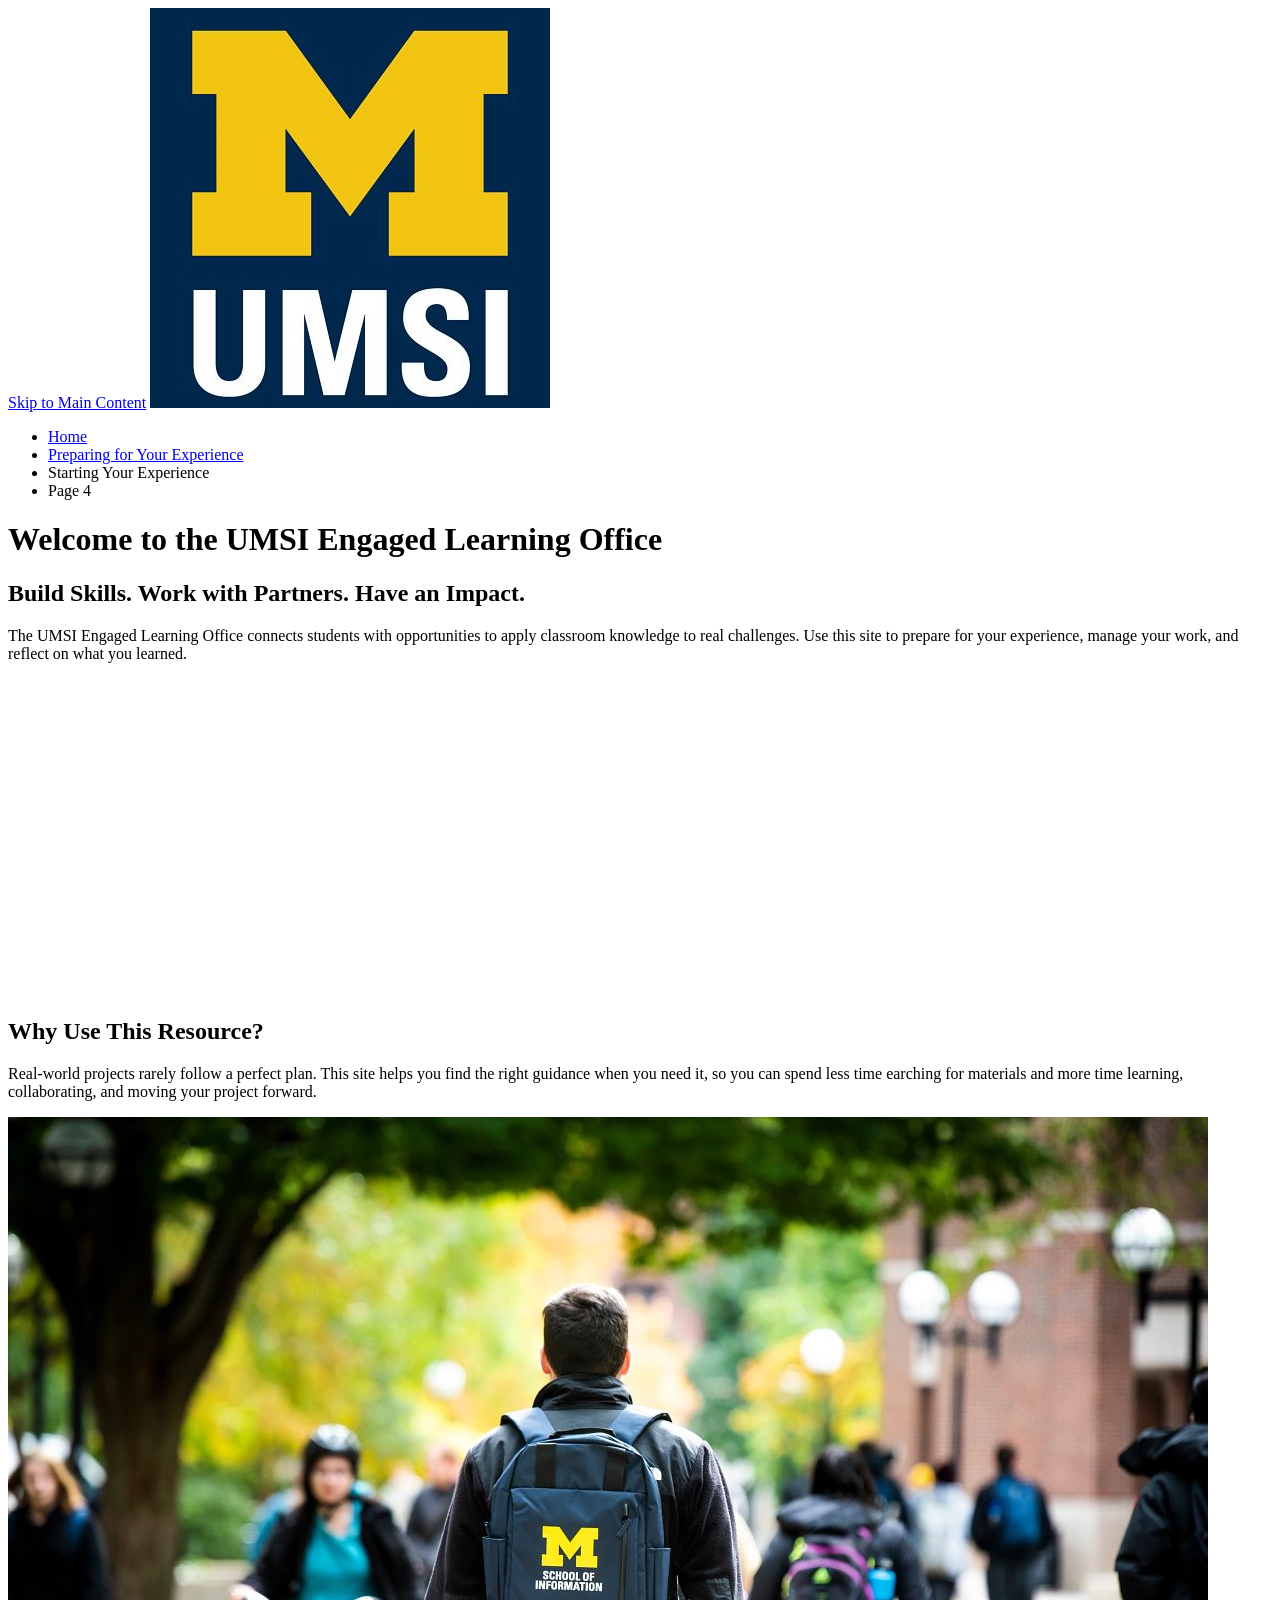
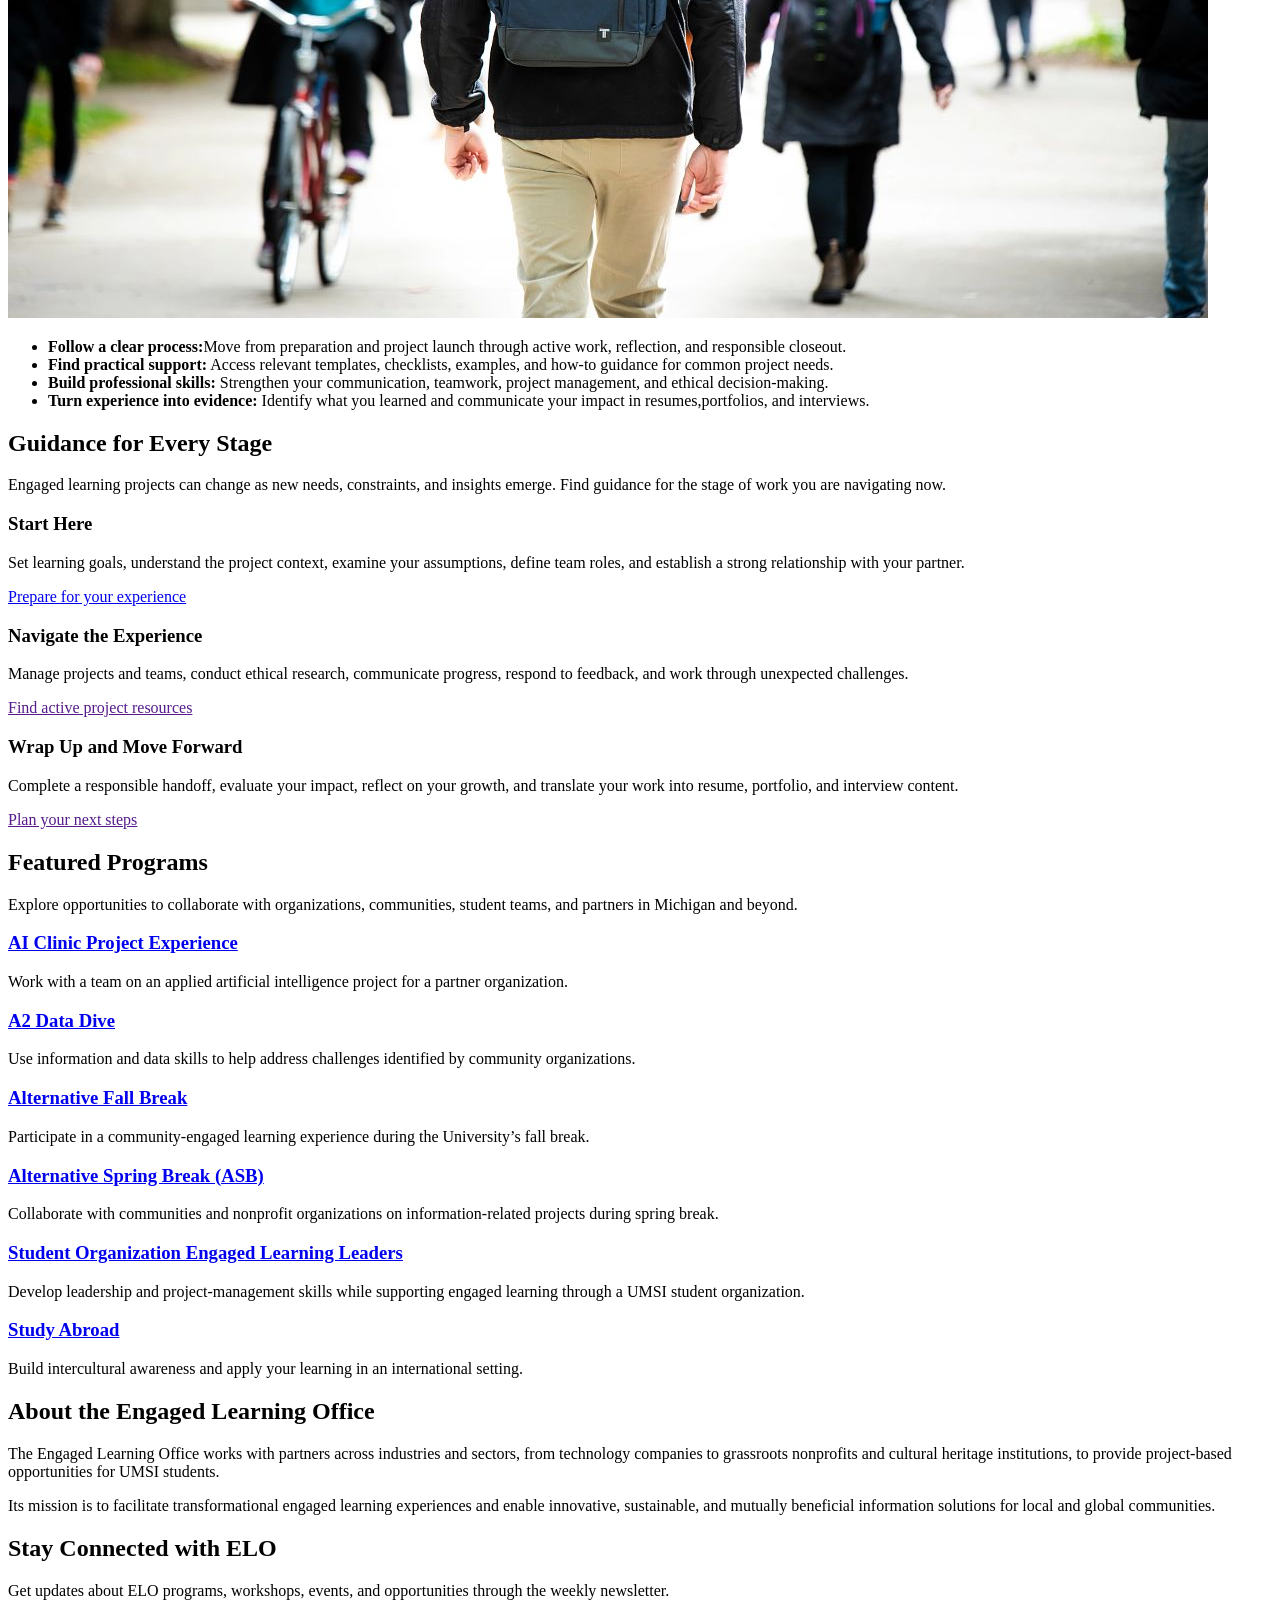
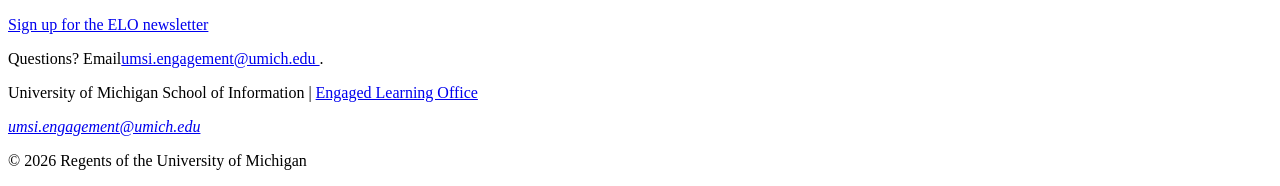
==== index.html @ 51674673 "Add files via upload" ====
<!DOCTYPE html>
<html lang="en">
<head>
    <meta charset="UTF-8">
    <meta name="viewport" content="width=device-width, initial-scale=1.0">
    <title>Engaged Learning Resources | UMSI</title>

</head>
<body>

    <header>
  <a href = "#main">Skip to Main Content</a>
        <img src="images/UMSI_signature_vertical_informal_solidblue.jpg" alt="UMSI Logo">
        <nav>
            <ul>
                <li><a href = "index.html">Home</a></li>
                <li><a href = "prep.html">Preparing for Your Experience</a></li>
                <li><a>Starting Your Experience</a></li>
                <li><a>Page 4</a></li>
            </ul>
        </nav>
    <h1>Welcome to the UMSI Engaged Learning Office</h1>

    </header>
    <main id="main">
    <section>
      <h2>Build Skills. Work with Partners. Have an Impact.</h2>
      <p>
       The UMSI Engaged Learning Office connects students with opportunities to apply classroom knowledge to real challenges. Use this site to prepare for your experience, manage your work, and reflect on what you learned.
      </p>

      <iframe width="560px" height="315px" src="https://www.youtube.com/embed/81ZO9RfIJEQ?si=tBp82YWZMl1u7CVS" title="YouTube video player" frameborder="0" allow="accelerometer; autoplay; clipboard-write; encrypted-media; gyroscope; picture-in-picture; web-share" referrerpolicy="strict-origin-when-cross-origin" allowfullscreen></iframe>
         <!-- Note: this iframe might cause an Axe ARIA error - that's not on you that's on YouTube! -->
    </section>

<section>
    <h2>Why Use This Resource?</h2>

    <p>Real-world projects rarely follow a perfect plan. This site helps you find the right guidance when you need it, so you can spend less time earching for materials and more time learning, collaborating, and moving your project forward.
    </p>
        <img src="images/UMSI_CampusFall_UMSIBackpack_02.jpg" alt="A student wears a UMSI backpack in fall on the drag.">
    <ul>
        <li><strong>Follow a clear process:</strong>Move from preparation and project launch through active work, reflection, and responsible closeout.</li>
        <li><strong>Find practical support:</strong> Access relevant templates, checklists, examples, and how-to guidance for common project needs.</li>
        <li><strong>Build professional skills:</strong> Strengthen your communication, teamwork, project management, and ethical decision-making.</li>
        <li><strong>Turn experience into evidence:</strong> Identify what you learned and communicate your impact in resumes,portfolios, and interviews.</li>
    </ul>
</section>

 <section>
    <h2>Guidance for Every Stage</h2>
    <p>Engaged learning projects can change as new needs, constraints, and insights emerge. Find guidance for the stage of work you are navigating <srong>now.</strong></p>
    <article>
      <h3>Start Here</h3>
      <p>Set learning goals, understand the project context, examine your assumptions, define team roles, and establish a strong relationship with your partner.</p>
      <a href="prep.html">Prepare for your experience</a>
    </article>

    <article>
      <h3>Navigate the Experience</h3>
      <p>Manage projects and teams, conduct ethical research, communicate progress, respond to feedback, and work through unexpected challenges.</p>
      <a href="">Find active project resources</a>
    </article>

    <article>
      <h3>Wrap Up and Move Forward</h3>
      <p>Complete a responsible handoff, evaluate your impact, reflect on your growth, and translate your work into resume, portfolio, and interview content.</p>
      <a href="">Plan your next steps</a>
    </article>
  </section>

   <section>
    <h2>Featured Programs</h2>
    <p>Explore opportunities to collaborate with organizations, communities, student teams, and partners in Michigan and beyond.</p>
    <article>
    <h3><a href="https://mcompass.umich.edu/_portal/tds-program-brochure?programid=12810">AI Clinic Project Experience</a></h3>
    <p>Work with a team on an applied artificial intelligence project for a partner organization.</p>
    </article>

    <article>
    <h3><a href="https://mcompass.umich.edu/_portal/tds-program-brochure?programid=12556">A2 Data Dive</a></h3>
    <p>Use information and data skills to help address challenges identified by community organizations.</p>
    </article>

     <article>
      <h3><a href="https://mcompass.umich.edu/_portal/tds-program-brochure?programid=11297">Alternative Fall Break</a></h3>
      <p>Participate in a community-engaged learning experience during the University’s fall break.</p>
    </article>

    <article>
      <h3><a href="https://mcompass.umich.edu/_portal/tds-program-brochure?programid=10621">Alternative Spring Break (ASB)</a></h3>
       <p>Collaborate with communities and nonprofit organizations on information-related projects during spring break.</p>
    </article>

    <article>
      <h3><a href="https://mcompass.umich.edu/_portal/tds-program-brochure?programid=12294">Student Organization Engaged Learning Leaders</a></h3>
       <p>Develop leadership and project-management skills while supporting engaged learning through a UMSI student organization.</p>
    </article>

    <article>
      <h3><a href="https://www.si.umich.edu/student-life/study-abroad">Study Abroad</a></h3>
      <p>Build intercultural awareness and apply your learning in an international setting. </p>
    </article>
   </section>
  <section>
    <h2>About the Engaged Learning Office</h2>
    <p>The Engaged Learning Office works with partners across industries and sectors, from technology companies to grassroots nonprofits and cultural heritage institutions, to provide project-based opportunities for UMSI students.</p>
    <p>Its mission is to facilitate transformational engaged learning experiences and enable innovative, sustainable, and mutually beneficial information solutions for local and global communities.</p>
  </section>
  <aside>
    <h2>Stay Connected with ELO</h2>
    <p>Get updates about ELO programs, workshops, events, and opportunities through the weekly newsletter.</p>
    <div>
       <a href="https://umsi.info/elo-newsletter"> Sign up for the ELO newsletter</a>
    </div>
    <p>Questions? Email<a href="mailto:umsi.engagement@umich.edu">umsi.engagement@umich.edu </a>.</p>
  </aside>


        <!-- Content taken & modified from UMGPT with the prompt, "Write me a webpage of intro content to help meet the following requirements - this is for the home page": and then pasted in the client objectives & project requirements"
        UMGPT. (2026). UMGPT ( GPT-5.6 Sol September 7th version) [Large language model]. -->
    </main>
    <footer>
        <p>University of Michigan School of Information | <a href="https://www.si.umich.edu/programs/engaged-learning/about-engaged-learning-office">Engaged Learning Office </a></p>
      <address>
        <a href="mailto:umsi.engagement@umich.edu">umsi.engagement@umich.edu</a>
      </address>
      <p>&copy; 2026 Regents of the University of Michigan</p>
    </footer>
</body>
</html>
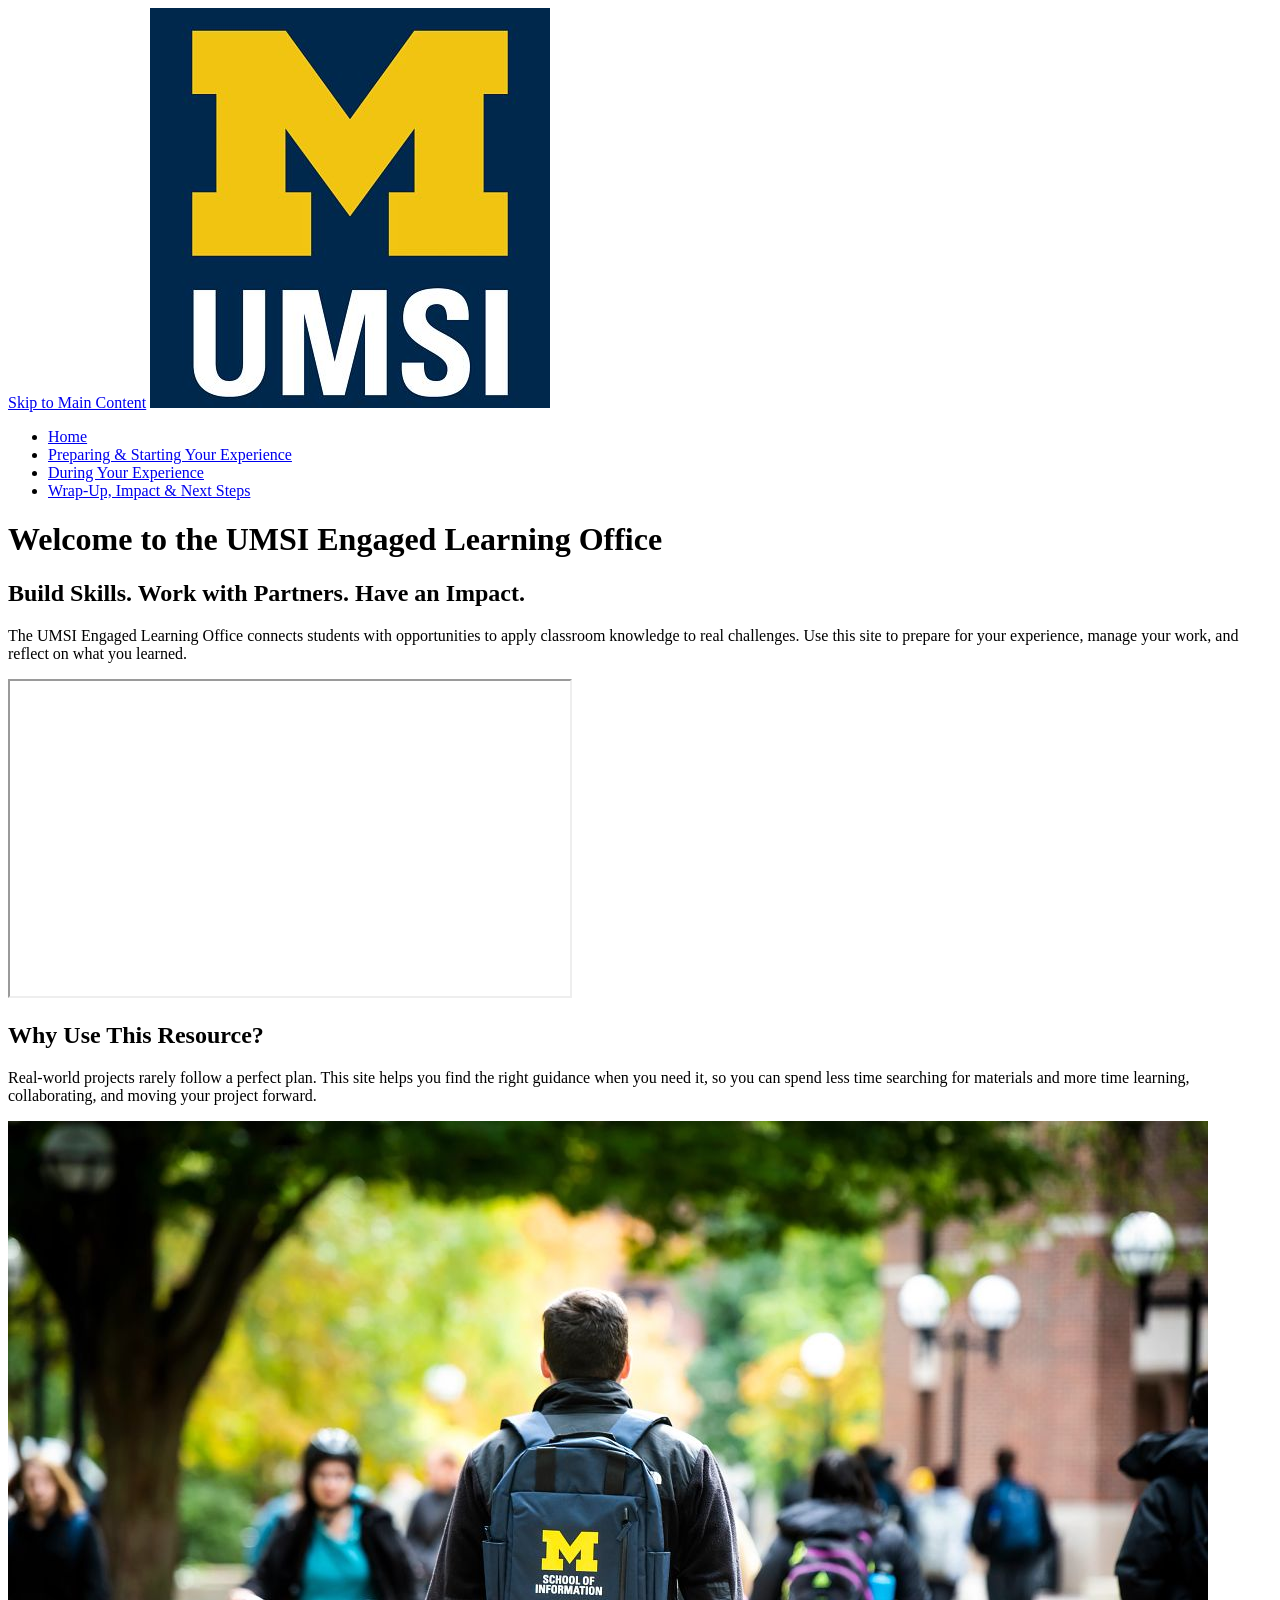
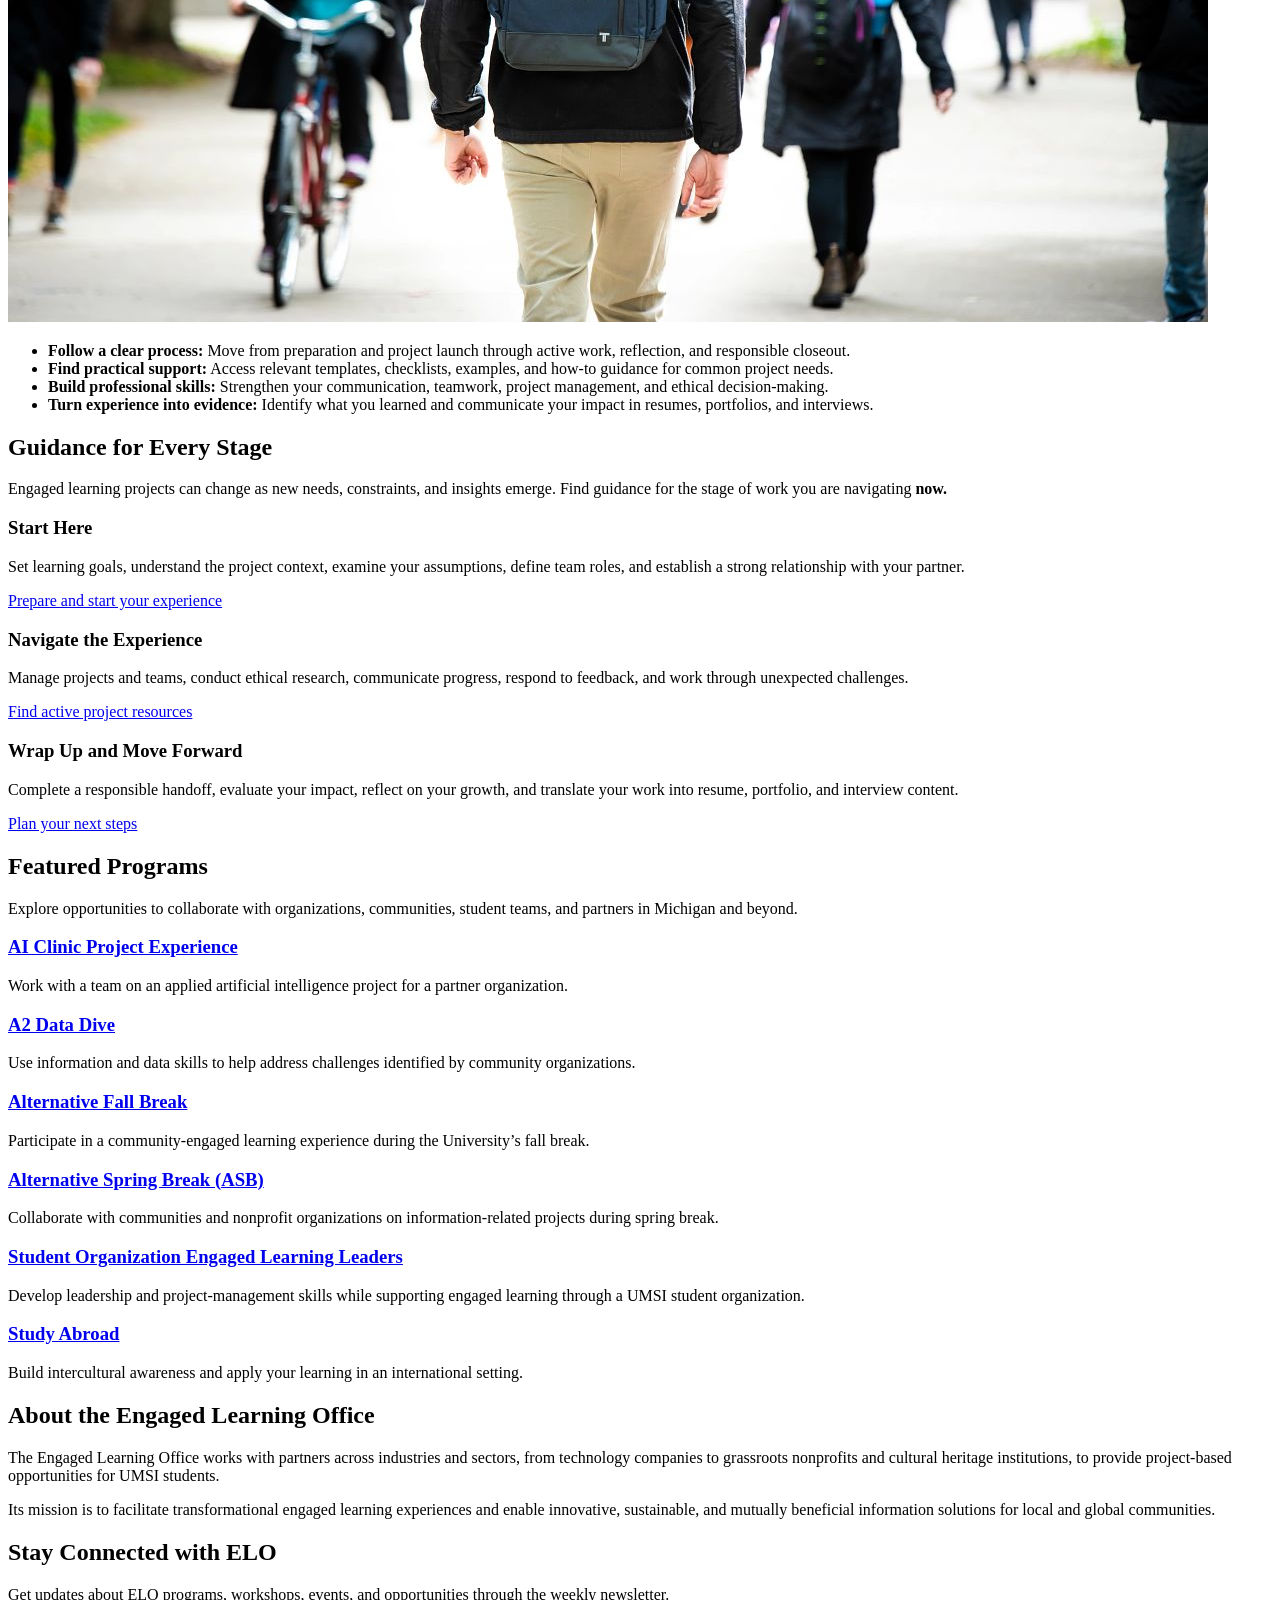
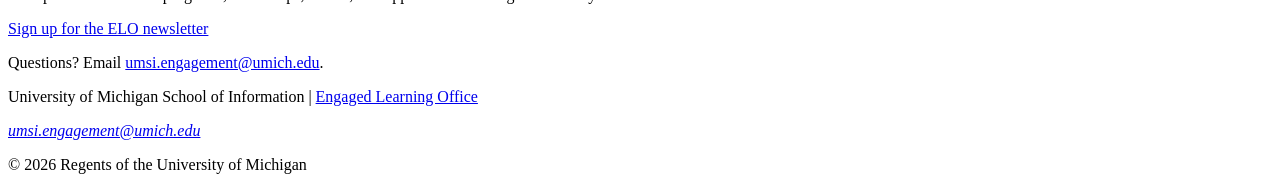
==== commit ab03d0db: "Update HTML files" ====
--- a/index.html
+++ b/index.html
@@ -1,131 +1,269 @@
-<!DOCTYPE html>
+<!doctype html>
 <html lang="en">
-<head>
-    <meta charset="UTF-8">
-    <meta name="viewport" content="width=device-width, initial-scale=1.0">
+  <head>
+    <meta charset="UTF-8" />
+    <meta name="viewport" content="width=device-width, initial-scale=1.0" />
     <title>Engaged Learning Resources | UMSI</title>
-
-</head>
-<body>
-
+  </head>
+  <body>
     <header>
-  <a href = "#main">Skip to Main Content</a>
-        <img src="images/UMSI_signature_vertical_informal_solidblue.jpg" alt="UMSI Logo">
-        <nav>
-            <ul>
-                <li><a href = "index.html">Home</a></li>
-                <li><a href = "prep.html">Preparing for Your Experience</a></li>
-                <li><a>Starting Your Experience</a></li>
-                <li><a>Page 4</a></li>
-            </ul>
-        </nav>
-    <h1>Welcome to the UMSI Engaged Learning Office</h1>
-
+      <a href="#main">Skip to Main Content</a>
+      <img
+        src="images/UMSI_signature_vertical_informal_solidblue.jpg"
+        alt="UMSI Logo"
+      />
+      <nav>
+        <ul>
+          <li><a href="index.html">Home</a></li>
+          <li>
+            <a href="prep.html">Preparing &amp; Starting Your Experience</a>
+          </li>
+          <li><a href="during.html">During Your Experience</a></li>
+          <li><a href="next.html">Wrap-Up, Impact &amp; Next Steps</a></li>
+        </ul>
+      </nav>
+      <h1>Welcome to the UMSI Engaged Learning Office</h1>
     </header>
+
     <main id="main">
-    <section>
-      <h2>Build Skills. Work with Partners. Have an Impact.</h2>
-      <p>
-       The UMSI Engaged Learning Office connects students with opportunities to apply classroom knowledge to real challenges. Use this site to prepare for your experience, manage your work, and reflect on what you learned.
-      </p>
-
-      <iframe width="560px" height="315px" src="https://www.youtube.com/embed/81ZO9RfIJEQ?si=tBp82YWZMl1u7CVS" title="YouTube video player" frameborder="0" allow="accelerometer; autoplay; clipboard-write; encrypted-media; gyroscope; picture-in-picture; web-share" referrerpolicy="strict-origin-when-cross-origin" allowfullscreen></iframe>
-         <!-- Note: this iframe might cause an Axe ARIA error - that's not on you that's on YouTube! -->
-    </section>
-
-<section>
-    <h2>Why Use This Resource?</h2>
-
-    <p>Real-world projects rarely follow a perfect plan. This site helps you find the right guidance when you need it, so you can spend less time earching for materials and more time learning, collaborating, and moving your project forward.
-    </p>
-        <img src="images/UMSI_CampusFall_UMSIBackpack_02.jpg" alt="A student wears a UMSI backpack in fall on the drag.">
-    <ul>
-        <li><strong>Follow a clear process:</strong>Move from preparation and project launch through active work, reflection, and responsible closeout.</li>
-        <li><strong>Find practical support:</strong> Access relevant templates, checklists, examples, and how-to guidance for common project needs.</li>
-        <li><strong>Build professional skills:</strong> Strengthen your communication, teamwork, project management, and ethical decision-making.</li>
-        <li><strong>Turn experience into evidence:</strong> Identify what you learned and communicate your impact in resumes,portfolios, and interviews.</li>
-    </ul>
-</section>
-
- <section>
-    <h2>Guidance for Every Stage</h2>
-    <p>Engaged learning projects can change as new needs, constraints, and insights emerge. Find guidance for the stage of work you are navigating <srong>now.</strong></p>
-    <article>
-      <h3>Start Here</h3>
-      <p>Set learning goals, understand the project context, examine your assumptions, define team roles, and establish a strong relationship with your partner.</p>
-      <a href="prep.html">Prepare for your experience</a>
-    </article>
-
-    <article>
-      <h3>Navigate the Experience</h3>
-      <p>Manage projects and teams, conduct ethical research, communicate progress, respond to feedback, and work through unexpected challenges.</p>
-      <a href="">Find active project resources</a>
-    </article>
-
-    <article>
-      <h3>Wrap Up and Move Forward</h3>
-      <p>Complete a responsible handoff, evaluate your impact, reflect on your growth, and translate your work into resume, portfolio, and interview content.</p>
-      <a href="">Plan your next steps</a>
-    </article>
-  </section>
-
-   <section>
-    <h2>Featured Programs</h2>
-    <p>Explore opportunities to collaborate with organizations, communities, student teams, and partners in Michigan and beyond.</p>
-    <article>
-    <h3><a href="https://mcompass.umich.edu/_portal/tds-program-brochure?programid=12810">AI Clinic Project Experience</a></h3>
-    <p>Work with a team on an applied artificial intelligence project for a partner organization.</p>
-    </article>
-
-    <article>
-    <h3><a href="https://mcompass.umich.edu/_portal/tds-program-brochure?programid=12556">A2 Data Dive</a></h3>
-    <p>Use information and data skills to help address challenges identified by community organizations.</p>
-    </article>
-
-     <article>
-      <h3><a href="https://mcompass.umich.edu/_portal/tds-program-brochure?programid=11297">Alternative Fall Break</a></h3>
-      <p>Participate in a community-engaged learning experience during the University’s fall break.</p>
-    </article>
-
-    <article>
-      <h3><a href="https://mcompass.umich.edu/_portal/tds-program-brochure?programid=10621">Alternative Spring Break (ASB)</a></h3>
-       <p>Collaborate with communities and nonprofit organizations on information-related projects during spring break.</p>
-    </article>
-
-    <article>
-      <h3><a href="https://mcompass.umich.edu/_portal/tds-program-brochure?programid=12294">Student Organization Engaged Learning Leaders</a></h3>
-       <p>Develop leadership and project-management skills while supporting engaged learning through a UMSI student organization.</p>
-    </article>
-
-    <article>
-      <h3><a href="https://www.si.umich.edu/student-life/study-abroad">Study Abroad</a></h3>
-      <p>Build intercultural awareness and apply your learning in an international setting. </p>
-    </article>
-   </section>
-  <section>
-    <h2>About the Engaged Learning Office</h2>
-    <p>The Engaged Learning Office works with partners across industries and sectors, from technology companies to grassroots nonprofits and cultural heritage institutions, to provide project-based opportunities for UMSI students.</p>
-    <p>Its mission is to facilitate transformational engaged learning experiences and enable innovative, sustainable, and mutually beneficial information solutions for local and global communities.</p>
-  </section>
-  <aside>
-    <h2>Stay Connected with ELO</h2>
-    <p>Get updates about ELO programs, workshops, events, and opportunities through the weekly newsletter.</p>
-    <div>
-       <a href="https://umsi.info/elo-newsletter"> Sign up for the ELO newsletter</a>
-    </div>
-    <p>Questions? Email<a href="mailto:umsi.engagement@umich.edu">umsi.engagement@umich.edu </a>.</p>
-  </aside>
-
-
-        <!-- Content taken & modified from UMGPT with the prompt, "Write me a webpage of intro content to help meet the following requirements - this is for the home page": and then pasted in the client objectives & project requirements"
+      <section>
+        <h2>Build Skills. Work with Partners. Have an Impact.</h2>
+        <p>
+          The UMSI Engaged Learning Office connects students with opportunities
+          to apply classroom knowledge to real challenges. Use this site to
+          prepare for your experience, manage your work, and reflect on what you
+          learned.
+        </p>
+
+        <iframe
+          width="560"
+          height="315"
+          src="https://www.youtube.com/embed/81ZO9RfIJEQ?si=tBp82YWZMl1u7CVS"
+          title="YouTube video player"
+          allow="
+            accelerometer;
+            autoplay;
+            clipboard-write;
+            encrypted-media;
+            gyroscope;
+            picture-in-picture;
+            web-share;
+          "
+          referrerpolicy="strict-origin-when-cross-origin"
+          allowfullscreen
+        ></iframe>
+
+        <!-- Note: this iframe might cause an Axe ARIA error - that's not on you that's on YouTube! -->
+      </section>
+
+      <section>
+        <h2>Why Use This Resource?</h2>
+
+        <p>
+          Real-world projects rarely follow a perfect plan. This site helps you
+          find the right guidance when you need it, so you can spend less time
+          searching for materials and more time learning, collaborating, and
+          moving your project forward.
+        </p>
+        <img
+          src="images/UMSI_CampusFall_UMSIBackpack_02.jpg"
+          alt="A student wears a UMSI backpack in fall on the drag."
+        />
+        <ul>
+          <li>
+            <strong>Follow a clear process:</strong> Move from preparation and
+            project launch through active work, reflection, and responsible
+            closeout.
+          </li>
+          <li>
+            <strong>Find practical support:</strong> Access relevant templates,
+            checklists, examples, and how-to guidance for common project needs.
+          </li>
+          <li>
+            <strong>Build professional skills:</strong> Strengthen your
+            communication, teamwork, project management, and ethical
+            decision-making.
+          </li>
+          <li>
+            <strong>Turn experience into evidence:</strong> Identify what you
+            learned and communicate your impact in resumes, portfolios, and
+            interviews.
+          </li>
+        </ul>
+      </section>
+
+      <section>
+        <h2>Guidance for Every Stage</h2>
+        <p>
+          Engaged learning projects can change as new needs, constraints, and
+          insights emerge. Find guidance for the stage of work you are
+          navigating <strong>now.</strong>
+        </p>
+
+        <article>
+          <h3>Start Here</h3>
+          <p>
+            Set learning goals, understand the project context, examine your
+            assumptions, define team roles, and establish a strong relationship
+            with your partner.
+          </p>
+          <a href="prep.html">Prepare and start your experience</a>
+        </article>
+
+        <article>
+          <h3>Navigate the Experience</h3>
+          <p>
+            Manage projects and teams, conduct ethical research, communicate
+            progress, respond to feedback, and work through unexpected
+            challenges.
+          </p>
+          <a href="during.html">Find active project resources</a>
+        </article>
+
+        <article>
+          <h3>Wrap Up and Move Forward</h3>
+          <p>
+            Complete a responsible handoff, evaluate your impact, reflect on
+            your growth, and translate your work into resume, portfolio, and
+            interview content.
+          </p>
+          <a href="next.html">Plan your next steps</a>
+        </article>
+      </section>
+
+      <section>
+        <h2>Featured Programs</h2>
+        <p>
+          Explore opportunities to collaborate with organizations, communities,
+          student teams, and partners in Michigan and beyond.
+        </p>
+        <article>
+          <h3>
+            <a
+              href="https://mcompass.umich.edu/_portal/tds-program-brochure?programid=12810"
+              >AI Clinic Project Experience</a
+            >
+          </h3>
+          <p>
+            Work with a team on an applied artificial intelligence project for a
+            partner organization.
+          </p>
+        </article>
+
+        <article>
+          <h3>
+            <a
+              href="https://mcompass.umich.edu/_portal/tds-program-brochure?programid=12556"
+              >A2 Data Dive</a
+            >
+          </h3>
+          <p>
+            Use information and data skills to help address challenges
+            identified by community organizations.
+          </p>
+        </article>
+
+        <article>
+          <h3>
+            <a
+              href="https://mcompass.umich.edu/_portal/tds-program-brochure?programid=11297"
+              >Alternative Fall Break</a
+            >
+          </h3>
+          <p>
+            Participate in a community-engaged learning experience during the
+            University’s fall break.
+          </p>
+        </article>
+
+        <article>
+          <h3>
+            <a
+              href="https://mcompass.umich.edu/_portal/tds-program-brochure?programid=10621"
+              >Alternative Spring Break (ASB)</a
+            >
+          </h3>
+          <p>
+            Collaborate with communities and nonprofit organizations on
+            information-related projects during spring break.
+          </p>
+        </article>
+
+        <article>
+          <h3>
+            <a
+              href="https://mcompass.umich.edu/_portal/tds-program-brochure?programid=12294"
+              >Student Organization Engaged Learning Leaders</a
+            >
+          </h3>
+          <p>
+            Develop leadership and project-management skills while supporting
+            engaged learning through a UMSI student organization.
+          </p>
+        </article>
+
+        <article>
+          <h3>
+            <a href="https://www.si.umich.edu/student-life/study-abroad"
+              >Study Abroad</a
+            >
+          </h3>
+          <p>
+            Build intercultural awareness and apply your learning in an
+            international setting.
+          </p>
+        </article>
+      </section>
+
+      <section>
+        <h2>About the Engaged Learning Office</h2>
+        <p>
+          The Engaged Learning Office works with partners across industries and
+          sectors, from technology companies to grassroots nonprofits and
+          cultural heritage institutions, to provide project-based opportunities
+          for UMSI students.
+        </p>
+        <p>
+          Its mission is to facilitate transformational engaged learning
+          experiences and enable innovative, sustainable, and mutually
+          beneficial information solutions for local and global communities.
+        </p>
+      </section>
+
+      <!-- Content taken & modified from UMGPT with the prompt, "Write me a webpage of intro content to help meet the following requirements - this is for the home page": and then pasted in the client objectives & project requirements"
         UMGPT. (2026). UMGPT ( GPT-5.6 Sol September 7th version) [Large language model]. -->
     </main>
+
+    <aside>
+      <h2>Stay Connected with ELO</h2>
+      <p>
+        Get updates about ELO programs, workshops, events, and opportunities
+        through the weekly newsletter.
+      </p>
+      <p>
+        <a href="https://umsi.info/elo-newsletter"
+          >Sign up for the ELO newsletter</a
+        >
+      </p>
+      <p>
+        Questions? Email
+        <a href="mailto:umsi.engagement@umich.edu">umsi.engagement@umich.edu</a
+        >.
+      </p>
+    </aside>
+
     <footer>
-        <p>University of Michigan School of Information | <a href="https://www.si.umich.edu/programs/engaged-learning/about-engaged-learning-office">Engaged Learning Office </a></p>
+      <p>
+        University of Michigan School of Information |
+        <a
+          href="https://www.si.umich.edu/programs/engaged-learning/about-engaged-learning-office"
+          >Engaged Learning Office</a
+        >
+      </p>
       <address>
         <a href="mailto:umsi.engagement@umich.edu">umsi.engagement@umich.edu</a>
       </address>
       <p>&copy; 2026 Regents of the University of Michigan</p>
     </footer>
-</body>
+  </body>
 </html>
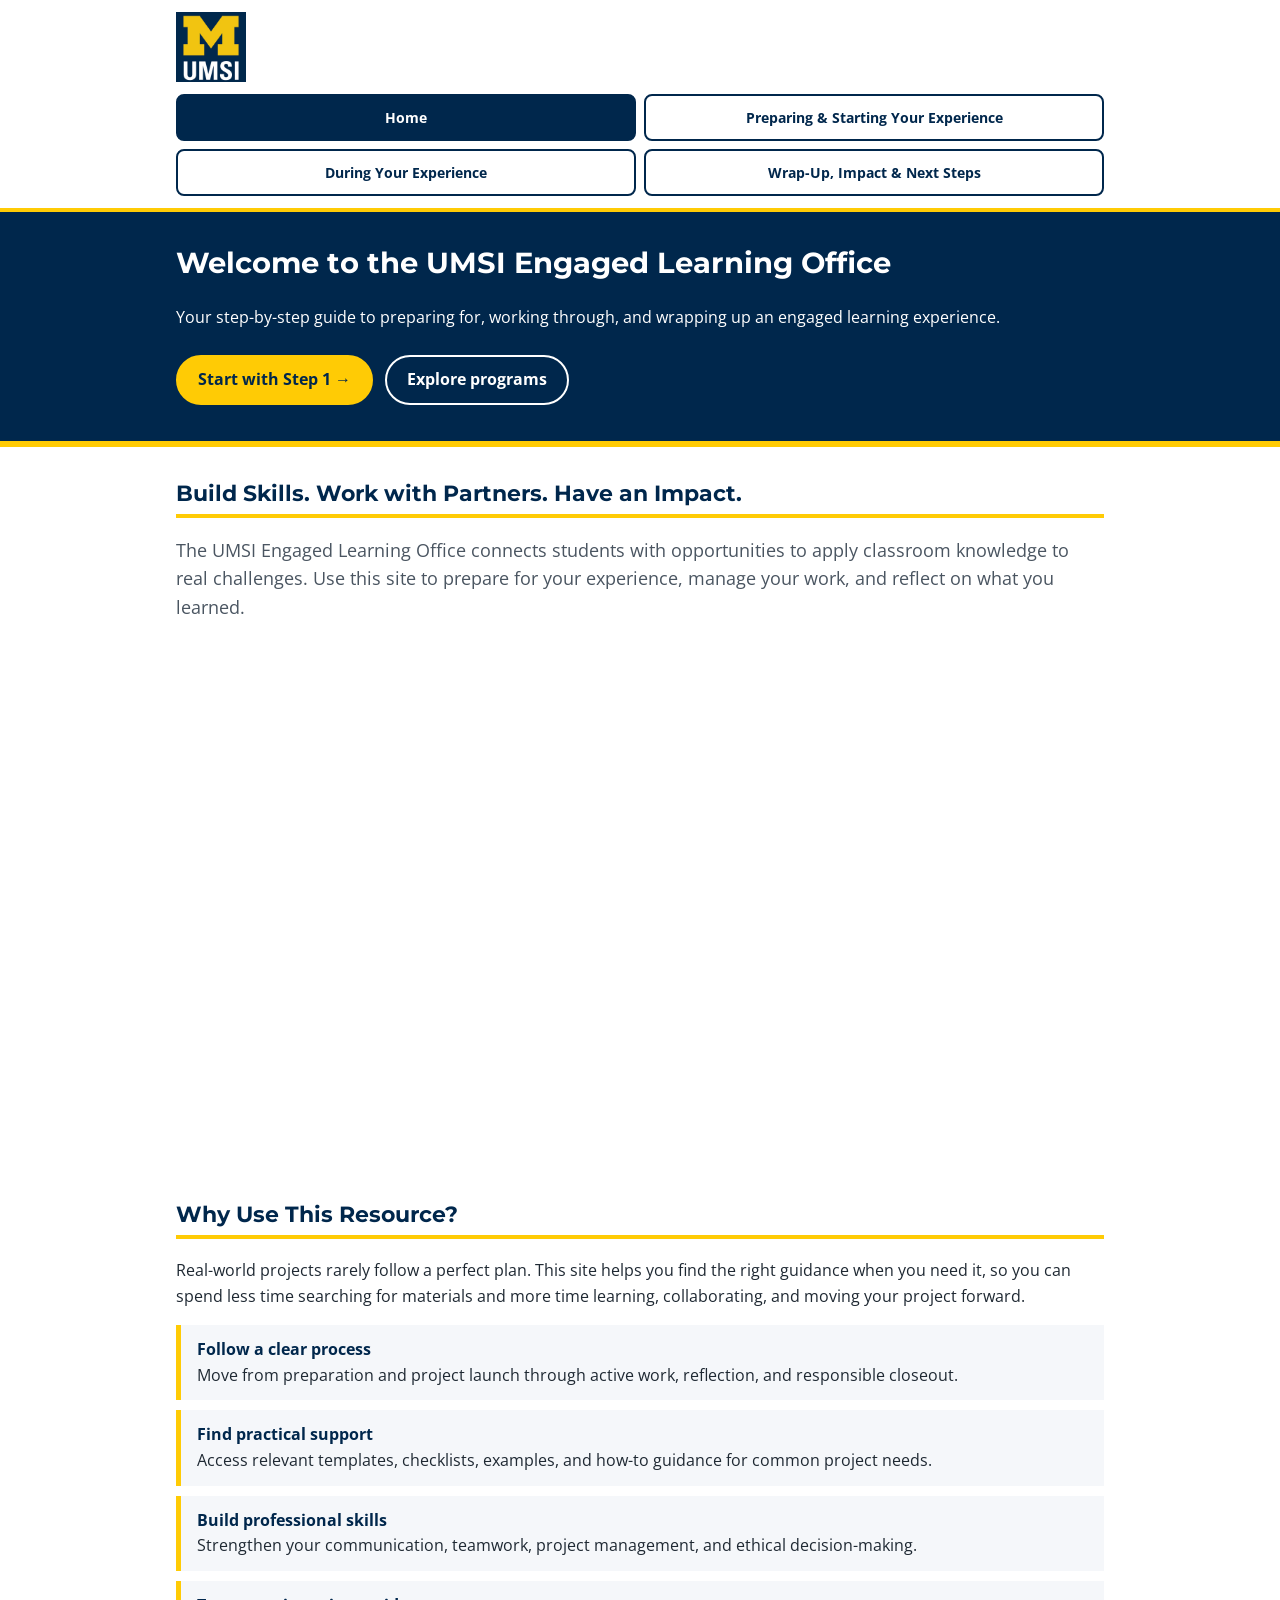
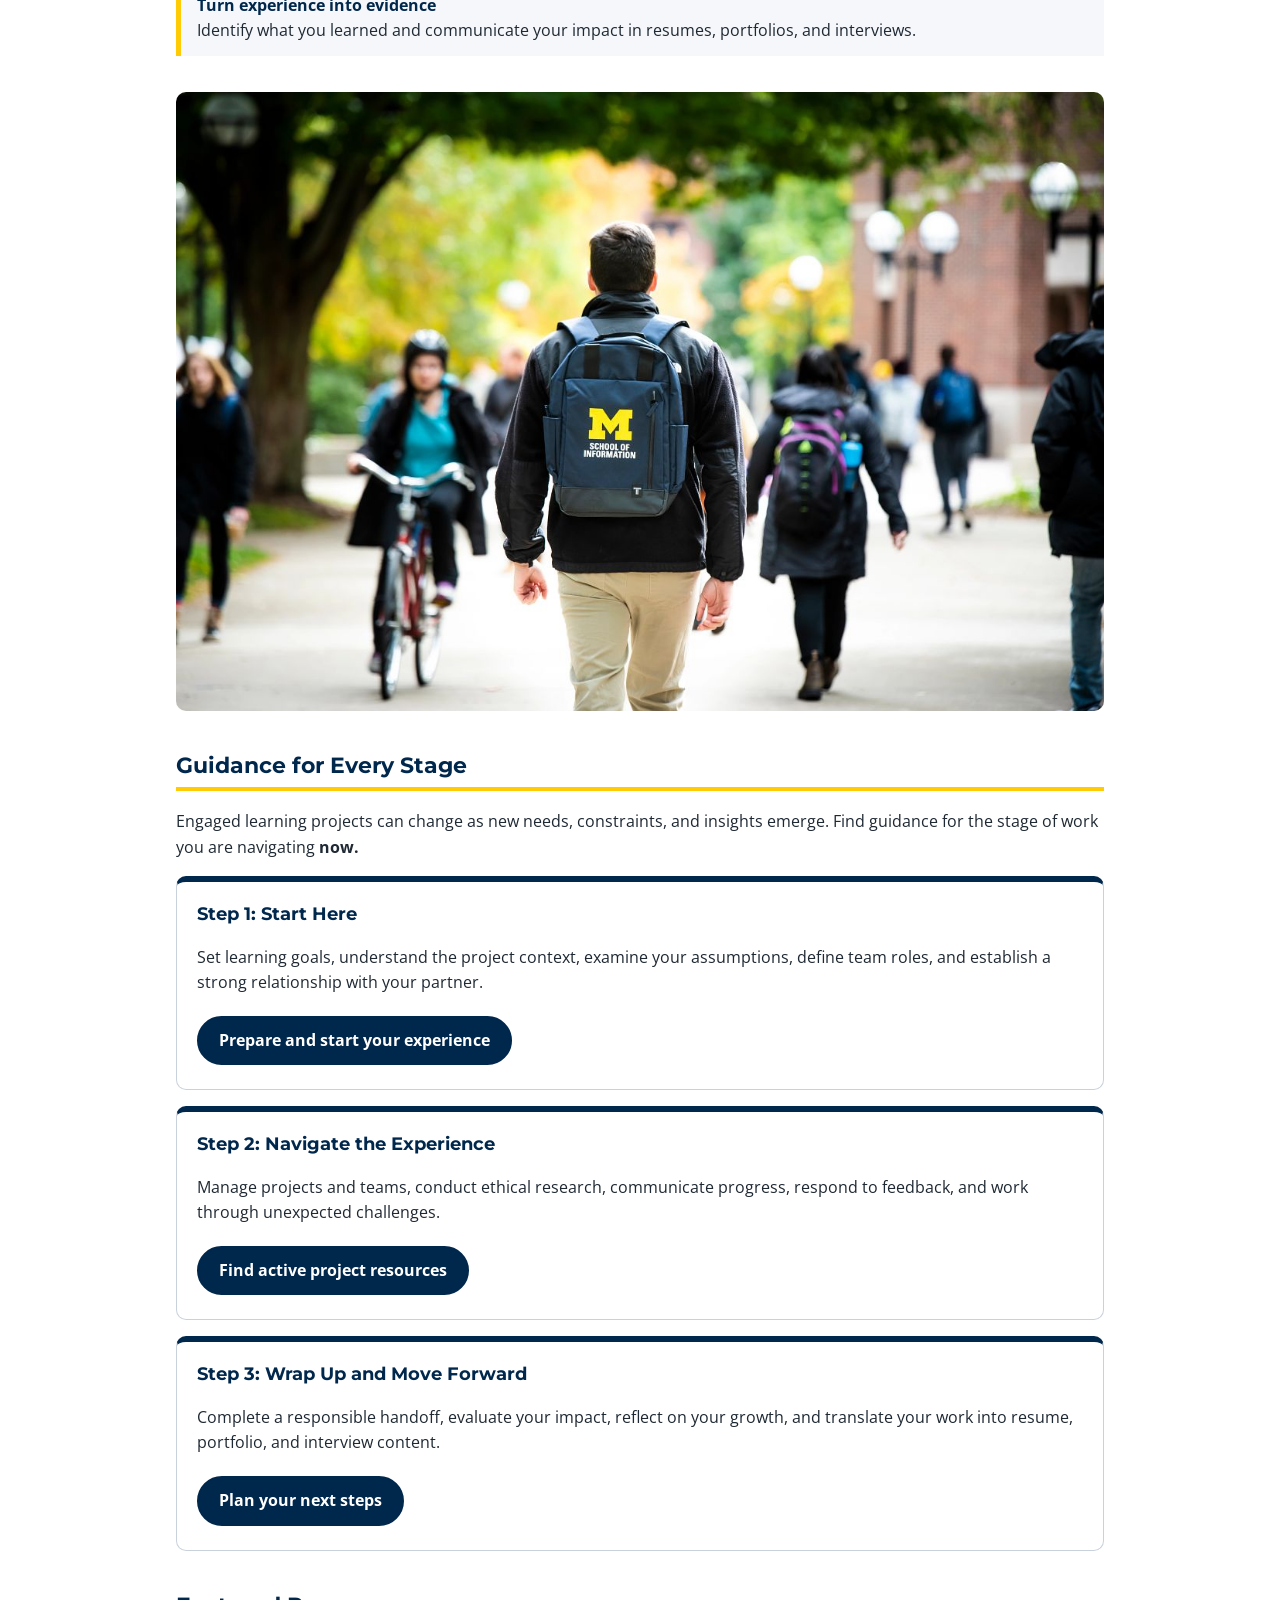
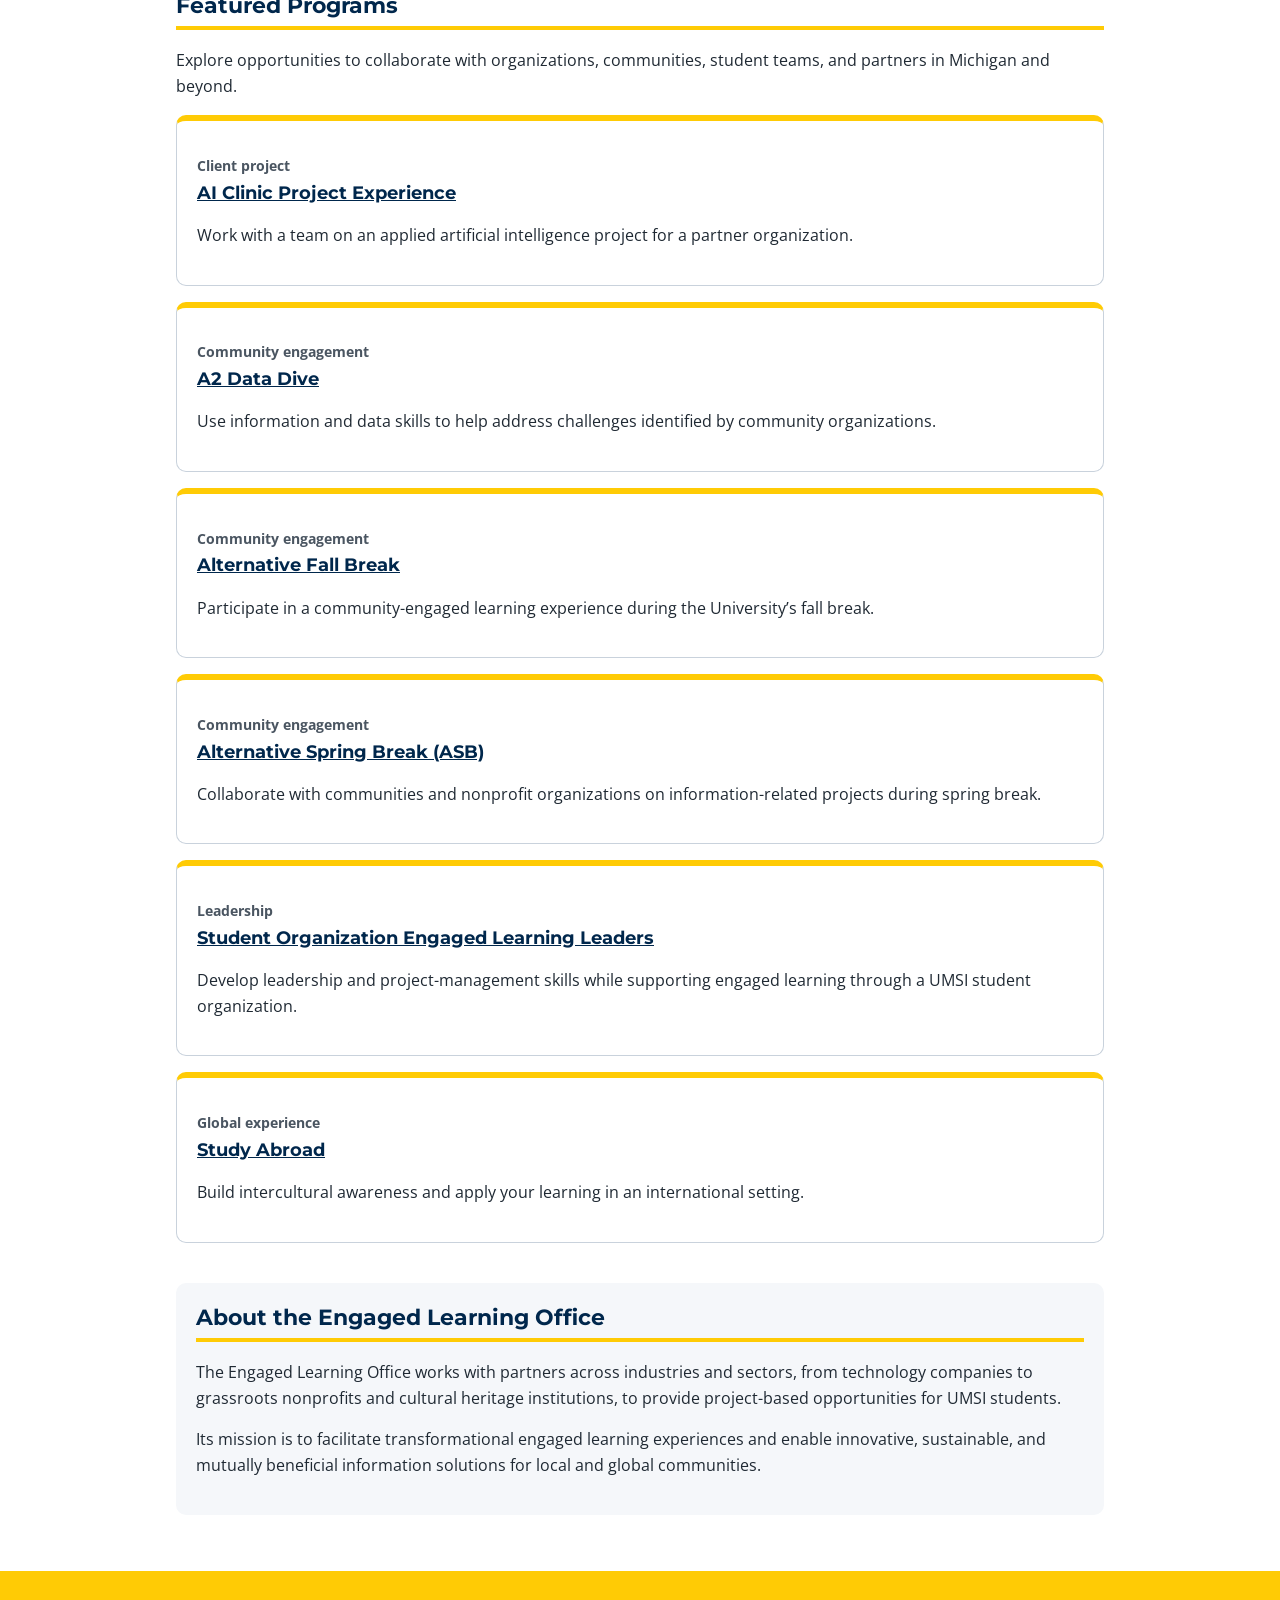
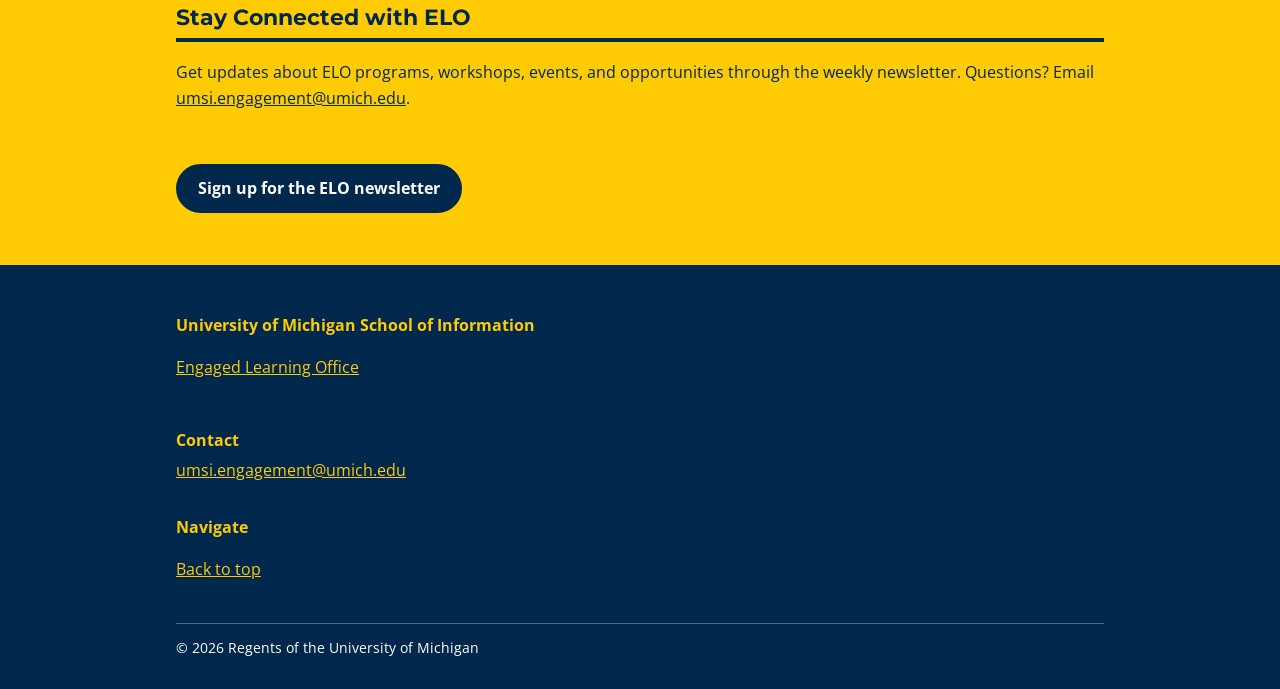
==== commit 65606692: "Update CSS Files" ====
--- a/index.html
+++ b/index.html
@@ -3,267 +3,340 @@
   <head>
     <meta charset="UTF-8" />
     <meta name="viewport" content="width=device-width, initial-scale=1.0" />
+    <meta
+      name="description"
+      content="A step-by-step guide to UMSI engaged learning resources, from preparing for a project to reflecting on your impact."
+    />
     <title>Engaged Learning Resources | UMSI</title>
+    <link rel="preconnect" href="https://fonts.googleapis.com" />
+    <link rel="preconnect" href="https://fonts.gstatic.com" crossorigin />
+    <link
+      href="https://fonts.googleapis.com/css2?family=Montserrat:wght@700;800&family=Open+Sans:wght@400;600;700&display=swap"
+      rel="stylesheet"
+    />
+    <link rel="stylesheet" href="css/style.css" />
   </head>
   <body>
-    <header>
-      <a href="#main">Skip to Main Content</a>
-      <img
-        src="images/UMSI_signature_vertical_informal_solidblue.jpg"
-        alt="UMSI Logo"
-      />
-      <nav>
-        <ul>
-          <li><a href="index.html">Home</a></li>
-          <li>
-            <a href="prep.html">Preparing &amp; Starting Your Experience</a>
-          </li>
-          <li><a href="during.html">During Your Experience</a></li>
-          <li><a href="next.html">Wrap-Up, Impact &amp; Next Steps</a></li>
-        </ul>
-      </nav>
-      <h1>Welcome to the UMSI Engaged Learning Office</h1>
+    <header class="site-header" id="top">
+      <a class="skip-link" href="#main">Skip to Main Content</a>
+      <div class="container header-inner">
+        <a class="brand" href="index.html">
+          <img
+            src="images/UMSI_signature_vertical_informal_solidblue.jpg"
+            alt="UMSI Engaged Learning home"
+          />
+        </a>
+        <nav aria-label="Main">
+          <ul class="nav-list">
+            <li>
+              <a href="index.html" class="current" aria-current="page">Home</a>
+            </li>
+            <li>
+              <a href="prep.html">Preparing &amp; Starting Your Experience</a>
+            </li>
+            <li><a href="during.html">During Your Experience</a></li>
+            <li><a href="next.html">Wrap-Up, Impact &amp; Next Steps</a></li>
+          </ul>
+        </nav>
+      </div>
     </header>
 
     <main id="main">
-      <section>
-        <h2>Build Skills. Work with Partners. Have an Impact.</h2>
+      <section class="hero">
+        <div class="container">
+          <h1>Welcome to the UMSI Engaged Learning Office</h1>
+          <p>
+            Your step-by-step guide to preparing for, working through, and
+            wrapping up an engaged learning experience.
+          </p>
+          <div class="hero-actions">
+            <a class="btn btn-maize" href="prep.html"
+              >Start with Step 1 <span aria-hidden="true">→</span></a
+            >
+            <a class="btn btn-outline" href="#programs">Explore programs</a>
+          </div>
+        </div>
+      </section>
+
+      <div class="container content">
+        <section class="section">
+          <h2>Build Skills. Work with Partners. Have an Impact.</h2>
+          <p class="lead">
+            The UMSI Engaged Learning Office connects students with
+            opportunities to apply classroom knowledge to real challenges. Use
+            this site to prepare for your experience, manage your work, and
+            reflect on what you learned.
+          </p>
+          <iframe
+            class="video"
+            src="https://www.youtube.com/embed/81ZO9RfIJEQ?si=tBp82YWZMl1u7CVS"
+            title="Video: Engaged learning at the UMSI Engaged Learning Office"
+            allow="
+              accelerometer;
+              autoplay;
+              clipboard-write;
+              encrypted-media;
+              gyroscope;
+              picture-in-picture;
+              web-share;
+            "
+            referrerpolicy="strict-origin-when-cross-origin"
+            loading="lazy"
+            allowfullscreen
+          ></iframe>
+        </section>
+
+        <section class="section split">
+          <div>
+            <h2>Why Use This Resource?</h2>
+            <p>
+              Real-world projects rarely follow a perfect plan. This site helps
+              you find the right guidance when you need it, so you can spend
+              less time searching for materials and more time learning,
+              collaborating, and moving your project forward.
+            </p>
+            <ul class="feature-list">
+              <li>
+                <strong>Follow a clear process</strong> Move from preparation
+                and project launch through active work, reflection, and
+                responsible closeout.
+              </li>
+              <li>
+                <strong>Find practical support</strong> Access relevant
+                templates, checklists, examples, and how-to guidance for common
+                project needs.
+              </li>
+              <li>
+                <strong>Build professional skills</strong> Strengthen your
+                communication, teamwork, project management, and ethical
+                decision-making.
+              </li>
+              <li>
+                <strong>Turn experience into evidence</strong> Identify what you
+                learned and communicate your impact in resumes, portfolios, and
+                interviews.
+              </li>
+            </ul>
+          </div>
+          <img
+            class="photo"
+            src="images/UMSI_CampusFall_UMSIBackpack_02.jpg"
+            alt="A student wearing a UMSI backpack walks across campus in the fall."
+            loading="lazy"
+          />
+        </section>
+
+        <section class="section" id="stages">
+          <h2>Guidance for Every Stage</h2>
+          <p>
+            Engaged learning projects can change as new needs, constraints, and
+            insights emerge. Find guidance for the stage of work you are
+            navigating <strong>now.</strong>
+          </p>
+
+          <div class="card-grid">
+            <article class="card">
+              <h3>Step 1: Start Here</h3>
+              <p>
+                Set learning goals, understand the project context, examine your
+                assumptions, define team roles, and establish a strong
+                relationship with your partner.
+              </p>
+              <a class="btn btn-primary" href="prep.html"
+                >Prepare and start your experience</a
+              >
+            </article>
+
+            <article class="card">
+              <h3>Step 2: Navigate the Experience</h3>
+              <p>
+                Manage projects and teams, conduct ethical research, communicate
+                progress, respond to feedback, and work through unexpected
+                challenges.
+              </p>
+              <a class="btn btn-primary" href="during.html"
+                >Find active project resources</a
+              >
+            </article>
+
+            <article class="card">
+              <h3>Step 3: Wrap Up and Move Forward</h3>
+              <p>
+                Complete a responsible handoff, evaluate your impact, reflect on
+                your growth, and translate your work into resume, portfolio, and
+                interview content.
+              </p>
+              <a class="btn btn-primary" href="next.html"
+                >Plan your next steps</a
+              >
+            </article>
+          </div>
+        </section>
+
+        <section class="section" id="programs">
+          <h2>Featured Programs</h2>
+          <p>
+            Explore opportunities to collaborate with organizations,
+            communities, student teams, and partners in Michigan and beyond.
+          </p>
+
+          <div class="card-grid">
+            <article class="card program-card">
+              <p class="tag">Client project</p>
+              <h3>
+                <a
+                  href="https://mcompass.umich.edu/_portal/tds-program-brochure?programid=12810"
+                  >AI Clinic Project Experience</a
+                >
+              </h3>
+              <p>
+                Work with a team on an applied artificial intelligence project
+                for a partner organization.
+              </p>
+            </article>
+
+            <article class="card program-card">
+              <p class="tag">Community engagement</p>
+              <h3>
+                <a
+                  href="https://mcompass.umich.edu/_portal/tds-program-brochure?programid=12556"
+                  >A2 Data Dive</a
+                >
+              </h3>
+              <p>
+                Use information and data skills to help address challenges
+                identified by community organizations.
+              </p>
+            </article>
+
+            <article class="card program-card">
+              <p class="tag">Community engagement</p>
+              <h3>
+                <a
+                  href="https://mcompass.umich.edu/_portal/tds-program-brochure?programid=11297"
+                  >Alternative Fall Break</a
+                >
+              </h3>
+              <p>
+                Participate in a community-engaged learning experience during
+                the University’s fall break.
+              </p>
+            </article>
+
+            <article class="card program-card">
+              <p class="tag">Community engagement</p>
+              <h3>
+                <a
+                  href="https://mcompass.umich.edu/_portal/tds-program-brochure?programid=10621"
+                  >Alternative Spring Break (ASB)</a
+                >
+              </h3>
+              <p>
+                Collaborate with communities and nonprofit organizations on
+                information-related projects during spring break.
+              </p>
+            </article>
+
+            <article class="card program-card">
+              <p class="tag">Leadership</p>
+              <h3>
+                <a
+                  href="https://mcompass.umich.edu/_portal/tds-program-brochure?programid=12294"
+                  >Student Organization Engaged Learning Leaders</a
+                >
+              </h3>
+              <p>
+                Develop leadership and project-management skills while
+                supporting engaged learning through a UMSI student organization.
+              </p>
+            </article>
+
+            <article class="card program-card">
+              <p class="tag">Global experience</p>
+              <h3>
+                <a href="https://www.si.umich.edu/student-life/study-abroad"
+                  >Study Abroad</a
+                >
+              </h3>
+              <p>
+                Build intercultural awareness and apply your learning in an
+                international setting.
+              </p>
+            </article>
+          </div>
+        </section>
+
+        <section class="section about">
+          <h2>About the Engaged Learning Office</h2>
+          <p>
+            The Engaged Learning Office works with partners across industries
+            and sectors, from technology companies to grassroots nonprofits and
+            cultural heritage institutions, to provide project-based
+            opportunities for UMSI students.
+          </p>
+          <p>
+            Its mission is to facilitate transformational engaged learning
+            experiences and enable innovative, sustainable, and mutually
+            beneficial information solutions for local and global communities.
+          </p>
+        </section>
+
+        <!-- Content taken & modified from UMGPT with the prompt, "Write me a webpage of intro content to help meet the following requirements - this is for the home page": and then pasted in the client objectives & project requirements"
+          UMGPT. (2026). UMGPT ( GPT-5.6 Sol September 7th version) [Large language model]. -->
+      </div>
+    </main>
+
+    <aside class="connect" aria-labelledby="connect-title">
+      <div class="container connect-inner">
+        <div>
+          <h2 id="connect-title">Stay Connected with ELO</h2>
+          <p>
+            Get updates about ELO programs, workshops, events, and opportunities
+            through the weekly newsletter. Questions? Email
+            <a href="mailto:umsi.engagement@umich.edu"
+              >umsi.engagement@umich.edu</a
+            >.
+          </p>
+        </div>
         <p>
-          The UMSI Engaged Learning Office connects students with opportunities
-          to apply classroom knowledge to real challenges. Use this site to
-          prepare for your experience, manage your work, and reflect on what you
-          learned.
+          <a class="btn btn-primary" href="https://umsi.info/elo-newsletter"
+            >Sign up for the ELO newsletter</a
+          >
         </p>
-
-        <iframe
-          width="560"
-          height="315"
-          src="https://www.youtube.com/embed/81ZO9RfIJEQ?si=tBp82YWZMl1u7CVS"
-          title="YouTube video player"
-          allow="
-            accelerometer;
-            autoplay;
-            clipboard-write;
-            encrypted-media;
-            gyroscope;
-            picture-in-picture;
-            web-share;
-          "
-          referrerpolicy="strict-origin-when-cross-origin"
-          allowfullscreen
-        ></iframe>
-
-        <!-- Note: this iframe might cause an Axe ARIA error - that's not on you that's on YouTube! -->
-      </section>
-
-      <section>
-        <h2>Why Use This Resource?</h2>
-
-        <p>
-          Real-world projects rarely follow a perfect plan. This site helps you
-          find the right guidance when you need it, so you can spend less time
-          searching for materials and more time learning, collaborating, and
-          moving your project forward.
+      </div>
+    </aside>
+
+    <footer class="site-footer">
+      <div class="container">
+        <div class="footer-grid">
+          <div>
+            <p class="footer-title">
+              University of Michigan School of Information
+            </p>
+            <p>
+              <a
+                href="https://www.si.umich.edu/programs/engaged-learning/about-engaged-learning-office"
+                >Engaged Learning Office</a
+              >
+            </p>
+          </div>
+          <div>
+            <p class="footer-title">Contact</p>
+            <address>
+              <a href="mailto:umsi.engagement@umich.edu"
+                >umsi.engagement@umich.edu</a
+              >
+            </address>
+          </div>
+          <div>
+            <p class="footer-title">Navigate</p>
+            <p><a href="#top">Back to top</a></p>
+          </div>
+        </div>
+        <p class="footer-bottom">
+          &copy; 2026 Regents of the University of Michigan
         </p>
-        <img
-          src="images/UMSI_CampusFall_UMSIBackpack_02.jpg"
-          alt="A student wears a UMSI backpack in fall on the drag."
-        />
-        <ul>
-          <li>
-            <strong>Follow a clear process:</strong> Move from preparation and
-            project launch through active work, reflection, and responsible
-            closeout.
-          </li>
-          <li>
-            <strong>Find practical support:</strong> Access relevant templates,
-            checklists, examples, and how-to guidance for common project needs.
-          </li>
-          <li>
-            <strong>Build professional skills:</strong> Strengthen your
-            communication, teamwork, project management, and ethical
-            decision-making.
-          </li>
-          <li>
-            <strong>Turn experience into evidence:</strong> Identify what you
-            learned and communicate your impact in resumes, portfolios, and
-            interviews.
-          </li>
-        </ul>
-      </section>
-
-      <section>
-        <h2>Guidance for Every Stage</h2>
-        <p>
-          Engaged learning projects can change as new needs, constraints, and
-          insights emerge. Find guidance for the stage of work you are
-          navigating <strong>now.</strong>
-        </p>
-
-        <article>
-          <h3>Start Here</h3>
-          <p>
-            Set learning goals, understand the project context, examine your
-            assumptions, define team roles, and establish a strong relationship
-            with your partner.
-          </p>
-          <a href="prep.html">Prepare and start your experience</a>
-        </article>
-
-        <article>
-          <h3>Navigate the Experience</h3>
-          <p>
-            Manage projects and teams, conduct ethical research, communicate
-            progress, respond to feedback, and work through unexpected
-            challenges.
-          </p>
-          <a href="during.html">Find active project resources</a>
-        </article>
-
-        <article>
-          <h3>Wrap Up and Move Forward</h3>
-          <p>
-            Complete a responsible handoff, evaluate your impact, reflect on
-            your growth, and translate your work into resume, portfolio, and
-            interview content.
-          </p>
-          <a href="next.html">Plan your next steps</a>
-        </article>
-      </section>
-
-      <section>
-        <h2>Featured Programs</h2>
-        <p>
-          Explore opportunities to collaborate with organizations, communities,
-          student teams, and partners in Michigan and beyond.
-        </p>
-        <article>
-          <h3>
-            <a
-              href="https://mcompass.umich.edu/_portal/tds-program-brochure?programid=12810"
-              >AI Clinic Project Experience</a
-            >
-          </h3>
-          <p>
-            Work with a team on an applied artificial intelligence project for a
-            partner organization.
-          </p>
-        </article>
-
-        <article>
-          <h3>
-            <a
-              href="https://mcompass.umich.edu/_portal/tds-program-brochure?programid=12556"
-              >A2 Data Dive</a
-            >
-          </h3>
-          <p>
-            Use information and data skills to help address challenges
-            identified by community organizations.
-          </p>
-        </article>
-
-        <article>
-          <h3>
-            <a
-              href="https://mcompass.umich.edu/_portal/tds-program-brochure?programid=11297"
-              >Alternative Fall Break</a
-            >
-          </h3>
-          <p>
-            Participate in a community-engaged learning experience during the
-            University’s fall break.
-          </p>
-        </article>
-
-        <article>
-          <h3>
-            <a
-              href="https://mcompass.umich.edu/_portal/tds-program-brochure?programid=10621"
-              >Alternative Spring Break (ASB)</a
-            >
-          </h3>
-          <p>
-            Collaborate with communities and nonprofit organizations on
-            information-related projects during spring break.
-          </p>
-        </article>
-
-        <article>
-          <h3>
-            <a
-              href="https://mcompass.umich.edu/_portal/tds-program-brochure?programid=12294"
-              >Student Organization Engaged Learning Leaders</a
-            >
-          </h3>
-          <p>
-            Develop leadership and project-management skills while supporting
-            engaged learning through a UMSI student organization.
-          </p>
-        </article>
-
-        <article>
-          <h3>
-            <a href="https://www.si.umich.edu/student-life/study-abroad"
-              >Study Abroad</a
-            >
-          </h3>
-          <p>
-            Build intercultural awareness and apply your learning in an
-            international setting.
-          </p>
-        </article>
-      </section>
-
-      <section>
-        <h2>About the Engaged Learning Office</h2>
-        <p>
-          The Engaged Learning Office works with partners across industries and
-          sectors, from technology companies to grassroots nonprofits and
-          cultural heritage institutions, to provide project-based opportunities
-          for UMSI students.
-        </p>
-        <p>
-          Its mission is to facilitate transformational engaged learning
-          experiences and enable innovative, sustainable, and mutually
-          beneficial information solutions for local and global communities.
-        </p>
-      </section>
-
-      <!-- Content taken & modified from UMGPT with the prompt, "Write me a webpage of intro content to help meet the following requirements - this is for the home page": and then pasted in the client objectives & project requirements"
-        UMGPT. (2026). UMGPT ( GPT-5.6 Sol September 7th version) [Large language model]. -->
-    </main>
-
-    <aside>
-      <h2>Stay Connected with ELO</h2>
-      <p>
-        Get updates about ELO programs, workshops, events, and opportunities
-        through the weekly newsletter.
-      </p>
-      <p>
-        <a href="https://umsi.info/elo-newsletter"
-          >Sign up for the ELO newsletter</a
-        >
-      </p>
-      <p>
-        Questions? Email
-        <a href="mailto:umsi.engagement@umich.edu">umsi.engagement@umich.edu</a
-        >.
-      </p>
-    </aside>
-
-    <footer>
-      <p>
-        University of Michigan School of Information |
-        <a
-          href="https://www.si.umich.edu/programs/engaged-learning/about-engaged-learning-office"
-          >Engaged Learning Office</a
-        >
-      </p>
-      <address>
-        <a href="mailto:umsi.engagement@umich.edu">umsi.engagement@umich.edu</a>
-      </address>
-      <p>&copy; 2026 Regents of the University of Michigan</p>
+      </div>
     </footer>
   </body>
 </html>
--- a/css/style.css
+++ b/css/style.css
@@ -0,0 +1,428 @@
+* {
+  box-sizing: border-box;
+}
+
+body {
+  margin: 0;
+  font-family: "Open Sans", Arial, sans-serif;
+  font-size: 100%;
+  line-height: 1.6;
+  color: #1f2933;
+  background-color: #ffffff;
+}
+
+h1,
+h2,
+h3 {
+  margin-top: 0;
+  font-family: "Montserrat", Arial, sans-serif;
+  color: #00274c;
+  line-height: 1.3;
+}
+
+h1 {
+  font-size: 180%;
+}
+
+h2 {
+  font-size: 140%;
+  padding-bottom: 6px;
+  border-bottom: 4px solid #ffcb05;
+}
+
+h3 {
+  font-size: 115%;
+}
+
+a {
+  color: #00274c;
+  text-decoration: underline;
+}
+
+a:hover {
+  text-decoration-thickness: 3px;
+}
+
+a:focus {
+  outline: 3px solid #00274c;
+  outline-offset: 3px;
+}
+
+img {
+  display: block;
+  max-width: 100%;
+  height: auto;
+}
+
+.container {
+  width: 100%;
+  max-width: 960px;
+  margin: 0 auto;
+  padding: 0 16px;
+}
+
+.skip-link {
+  position: absolute;
+  left: -9999px;
+}
+
+.skip-link:focus {
+  left: 16px;
+  top: 0;
+  z-index: 10;
+  padding: 10px 16px;
+  background-color: #ffcb05;
+  color: #00274c;
+  font-weight: bold;
+}
+
+.site-header {
+  background-color: #ffffff;
+  border-bottom: 4px solid #ffcb05;
+}
+
+.header-inner {
+  padding-top: 12px;
+  padding-bottom: 12px;
+}
+
+.brand img {
+  width: auto;
+  height: 70px;
+  margin-bottom: 12px;
+}
+
+.nav-list {
+  display: grid;
+  grid-template-columns: 1fr 1fr;
+  gap: 8px;
+  margin: 0;
+  padding: 0;
+  list-style: none;
+}
+
+.nav-list a {
+  display: block;
+  height: 100%;
+  padding: 10px;
+  border: 2px solid #00274c;
+  border-radius: 8px;
+  font-size: 90%;
+  font-weight: bold;
+  text-align: center;
+  text-decoration: none;
+}
+
+.nav-list a:hover {
+  background-color: #e8eef5;
+}
+
+.nav-list a.current {
+  background-color: #00274c;
+  color: #ffffff;
+}
+
+.hero {
+  padding: 32px 0;
+  background-color: #00274c;
+  color: #ffffff;
+  border-bottom: 6px solid #ffcb05;
+}
+
+.hero h1 {
+  color: #ffffff;
+}
+
+.hero a:focus {
+  outline-color: #ffffff;
+}
+
+.step-label {
+  margin-bottom: 8px;
+  color: #ffcb05;
+  font-weight: bold;
+}
+
+.hero-actions {
+  margin-top: 20px;
+}
+
+.btn {
+  display: inline-block;
+  margin: 4px 8px 4px 0;
+  padding: 10px 20px;
+  border: 2px solid #00274c;
+  border-radius: 25px;
+  font-weight: bold;
+  text-decoration: none;
+}
+
+.btn:hover {
+  text-decoration: underline;
+}
+
+.btn-primary {
+  background-color: #00274c;
+  color: #ffffff;
+}
+
+.btn-maize {
+  border-color: #ffcb05;
+  background-color: #ffcb05;
+  color: #00274c;
+}
+
+.btn-outline {
+  border-color: #ffffff;
+  color: #ffffff;
+}
+
+.journey {
+  display: grid;
+  gap: 8px;
+  margin: 24px 0 0;
+  padding: 0;
+  list-style: none;
+}
+
+.journey a {
+  display: block;
+  padding: 10px 14px;
+  border: 2px solid #ffcb05;
+  border-radius: 8px;
+  color: #ffffff;
+  font-weight: bold;
+  text-decoration: none;
+}
+
+.journey a:hover {
+  text-decoration: underline;
+}
+
+.journey a.current {
+  background-color: #ffcb05;
+  color: #00274c;
+}
+
+.content {
+  padding-top: 32px;
+  padding-bottom: 16px;
+}
+
+.section {
+  margin-bottom: 40px;
+}
+
+.lead {
+  font-size: 110%;
+  color: #4a5561;
+}
+
+.video {
+  display: block;
+  width: 100%;
+  height: auto;
+  aspect-ratio: 16 / 9;
+  margin-top: 16px;
+  border: 0;
+  border-radius: 10px;
+}
+
+.photo {
+  width: 100%;
+  border-radius: 10px;
+}
+
+figure {
+  margin: 0;
+}
+
+figcaption {
+  margin-top: 8px;
+  font-size: 90%;
+  color: #4a5561;
+}
+
+.split,
+.two-col {
+  display: grid;
+  gap: 20px;
+}
+
+.two-col {
+  margin-bottom: 24px;
+}
+
+.glance {
+  padding: 20px;
+  border-left: 6px solid #00274c;
+  border-radius: 10px;
+  background-color: #e8eef5;
+}
+
+.jump {
+  padding-top: 12px;
+  border-top: 1px solid #c9d2dc;
+  font-weight: bold;
+}
+
+.feature-list {
+  display: grid;
+  gap: 10px;
+  padding: 0;
+  list-style: none;
+}
+
+.feature-list li {
+  padding: 12px 16px;
+  border-left: 5px solid #ffcb05;
+  background-color: #f5f7fa;
+}
+
+.feature-list strong {
+  display: block;
+  color: #00274c;
+}
+
+.narrative {
+  padding-left: 16px;
+  border-left: 5px solid #00274c;
+}
+
+.card-grid {
+  display: grid;
+  gap: 16px;
+}
+
+.card {
+  padding: 20px;
+  border: 1px solid #c9d2dc;
+  border-top: 6px solid #00274c;
+  border-radius: 10px;
+  background-color: #ffffff;
+}
+
+.program-card {
+  border-top-color: #ffcb05;
+}
+
+.tag {
+  margin-bottom: 4px;
+  font-size: 85%;
+  font-weight: bold;
+  color: #4a5561;
+}
+
+.about {
+  padding: 20px;
+  border-radius: 10px;
+  background-color: #f5f7fa;
+}
+
+.scroll-hint {
+  font-size: 90%;
+  color: #4a5561;
+}
+
+.table-wrap {
+  overflow-x: auto;
+  border: 1px solid #c9d2dc;
+  border-radius: 10px;
+}
+
+.table-wrap:focus {
+  outline: 3px solid #00274c;
+  outline-offset: 3px;
+}
+
+table {
+  width: 100%;
+  min-width: 560px;
+  border-collapse: collapse;
+}
+
+caption {
+  padding: 12px;
+  text-align: left;
+  color: #4a5561;
+}
+
+th,
+td {
+  padding: 12px;
+  border-bottom: 1px solid #c9d2dc;
+  text-align: left;
+  vertical-align: top;
+}
+
+thead th {
+  background-color: #00274c;
+  color: #ffffff;
+  border-bottom: 4px solid #ffcb05;
+}
+
+tbody tr:nth-child(even) {
+  background-color: #f5f7fa;
+}
+
+.next-step {
+  padding: 24px;
+  border-radius: 10px;
+  background-color: #00274c;
+  color: #ffffff;
+}
+
+.next-step h2 {
+  color: #ffffff;
+}
+
+.next-step a:focus {
+  outline-color: #ffffff;
+}
+
+.connect {
+  padding: 32px 0;
+  background-color: #ffcb05;
+  color: #00274c;
+}
+
+.connect h2 {
+  border-bottom-color: #00274c;
+}
+
+.connect-inner,
+.footer-grid {
+  display: grid;
+  gap: 16px;
+}
+
+.site-footer {
+  padding: 32px 0 16px;
+  background-color: #00274c;
+  color: #ffffff;
+}
+
+.site-footer a {
+  color: #ffcb05;
+}
+
+.site-footer a:focus {
+  outline-color: #ffffff;
+}
+
+.footer-title {
+  margin-bottom: 4px;
+  font-weight: bold;
+  color: #ffcb05;
+}
+
+address {
+  font-style: normal;
+}
+
+.footer-bottom {
+  margin-top: 24px;
+  padding-top: 12px;
+  border-top: 1px solid #4a6a8a;
+  font-size: 90%;
+}
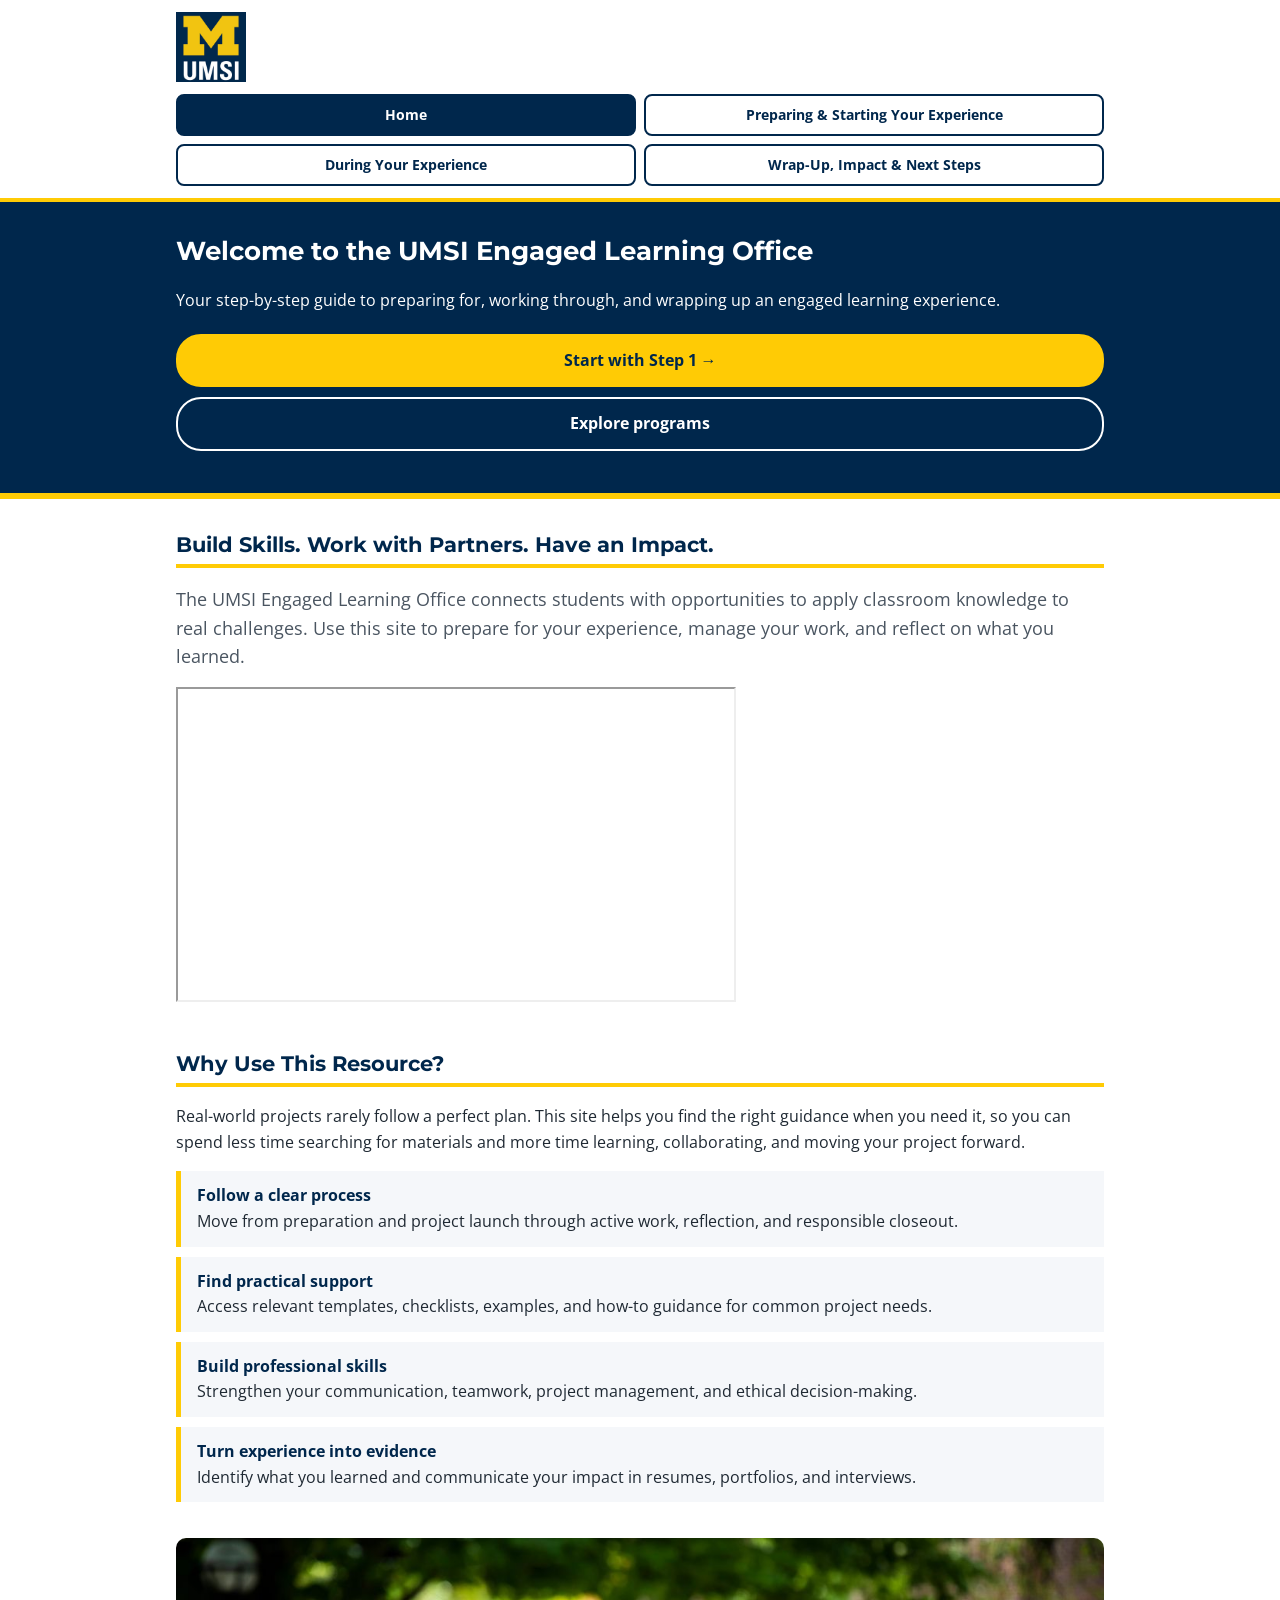
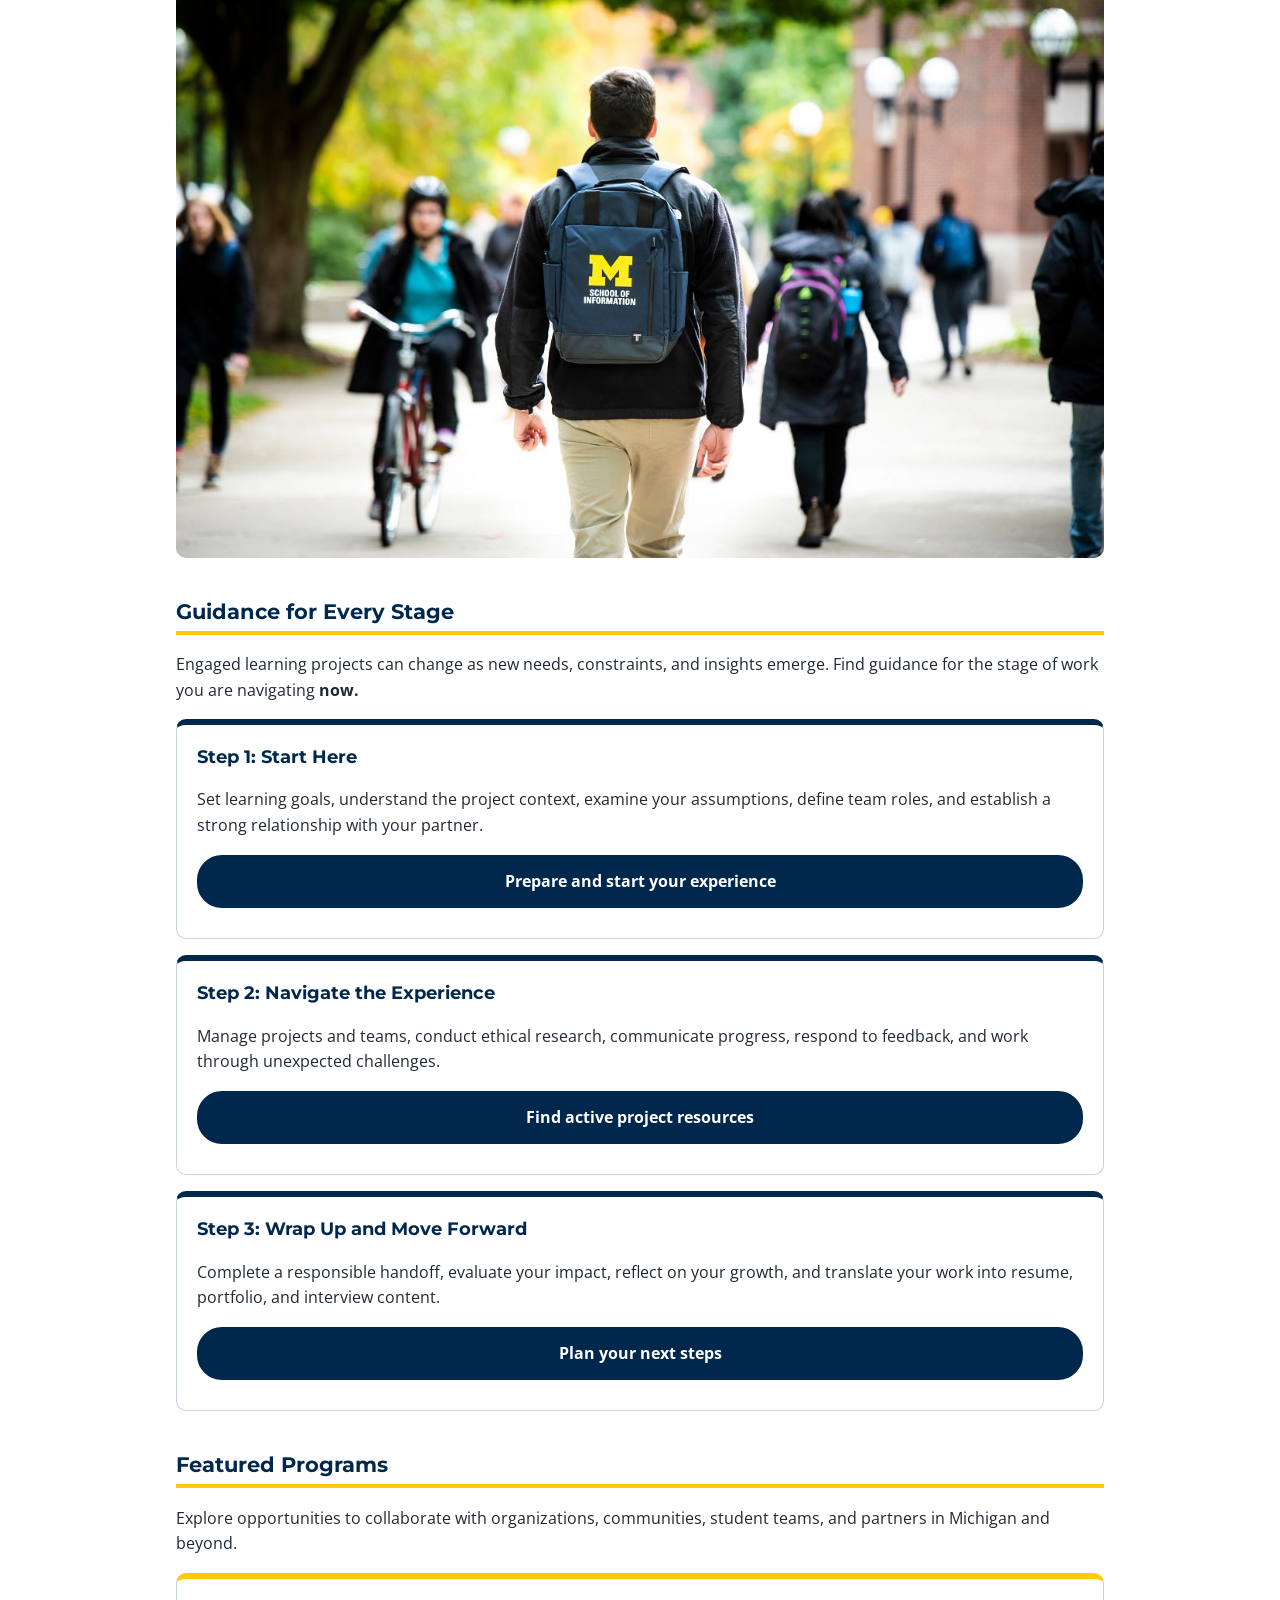
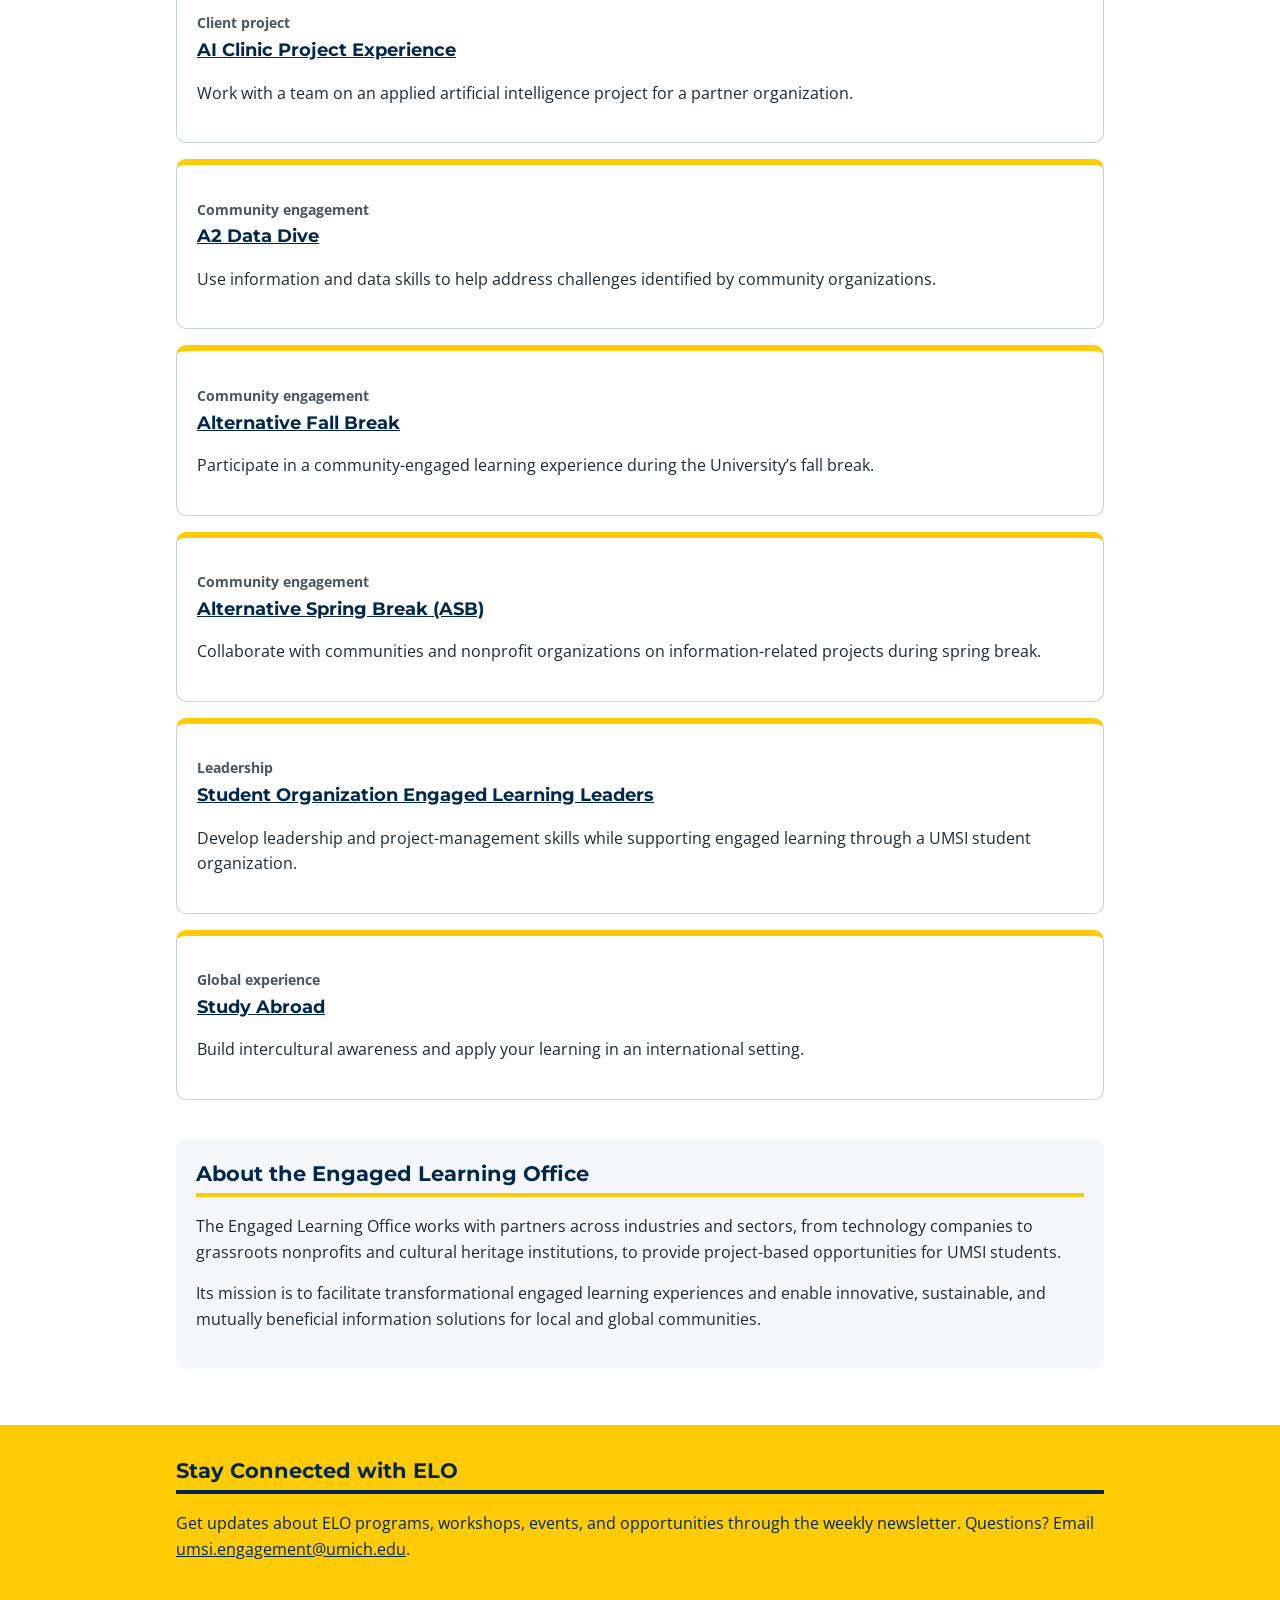
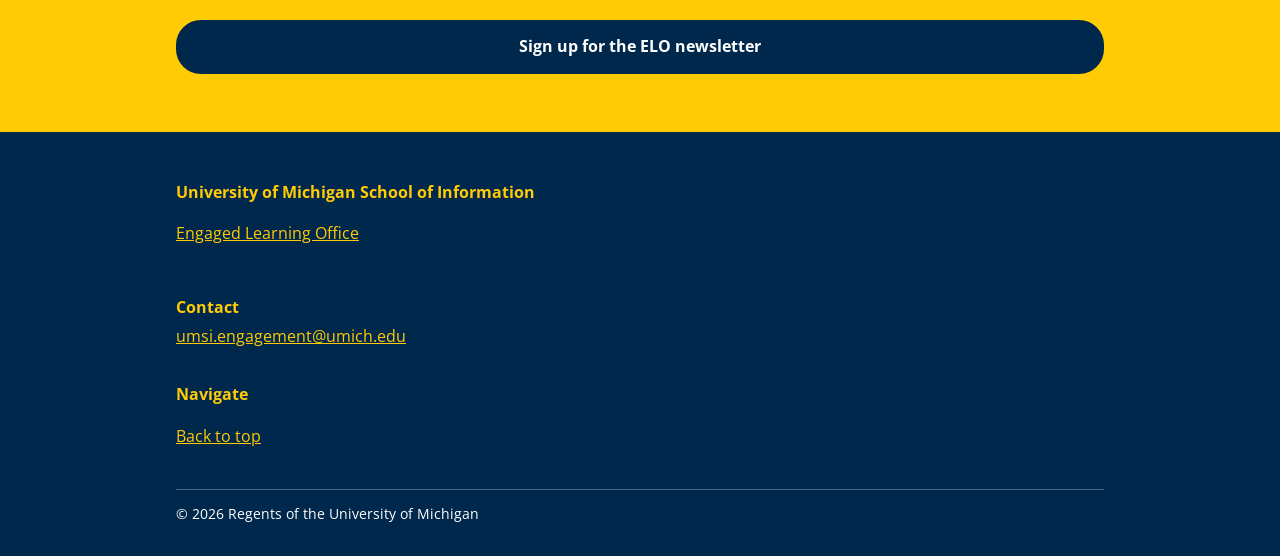
==== commit 95f32940: "fix bugs of CSS" ====
--- a/index.html
+++ b/index.html
@@ -68,9 +68,10 @@
             reflect on what you learned.
           </p>
           <iframe
-            class="video"
+            width="560"
+            height="315"
             src="https://www.youtube.com/embed/81ZO9RfIJEQ?si=tBp82YWZMl1u7CVS"
-            title="Video: Engaged learning at the UMSI Engaged Learning Office"
+            title="YouTube video player"
             allow="
               accelerometer;
               autoplay;
@@ -81,7 +82,6 @@
               web-share;
             "
             referrerpolicy="strict-origin-when-cross-origin"
-            loading="lazy"
             allowfullscreen
           ></iframe>
         </section>
--- a/css/style.css
+++ b/css/style.css
@@ -21,11 +21,11 @@
 }
 
 h1 {
-  font-size: 180%;
+  font-size: 160%;
 }
 
 h2 {
-  font-size: 140%;
+  font-size: 130%;
   padding-bottom: 6px;
   border-bottom: 4px solid #ffcb05;
 }
@@ -102,12 +102,13 @@
 }
 
 .nav-list a {
-  display: block;
+  display: grid;
+  align-items: center;
   height: 100%;
-  padding: 10px;
+  padding: 8px;
   border: 2px solid #00274c;
   border-radius: 8px;
-  font-size: 90%;
+  font-size: 85%;
   font-weight: bold;
   text-align: center;
   text-decoration: none;
@@ -148,9 +149,10 @@
 }
 
 .btn {
-  display: inline-block;
-  margin: 4px 8px 4px 0;
-  padding: 10px 20px;
+  display: block;
+  margin: 10px 0;
+  padding: 12px 20px;
+  text-align: center;
   border: 2px solid #00274c;
   border-radius: 25px;
   font-weight: bold;
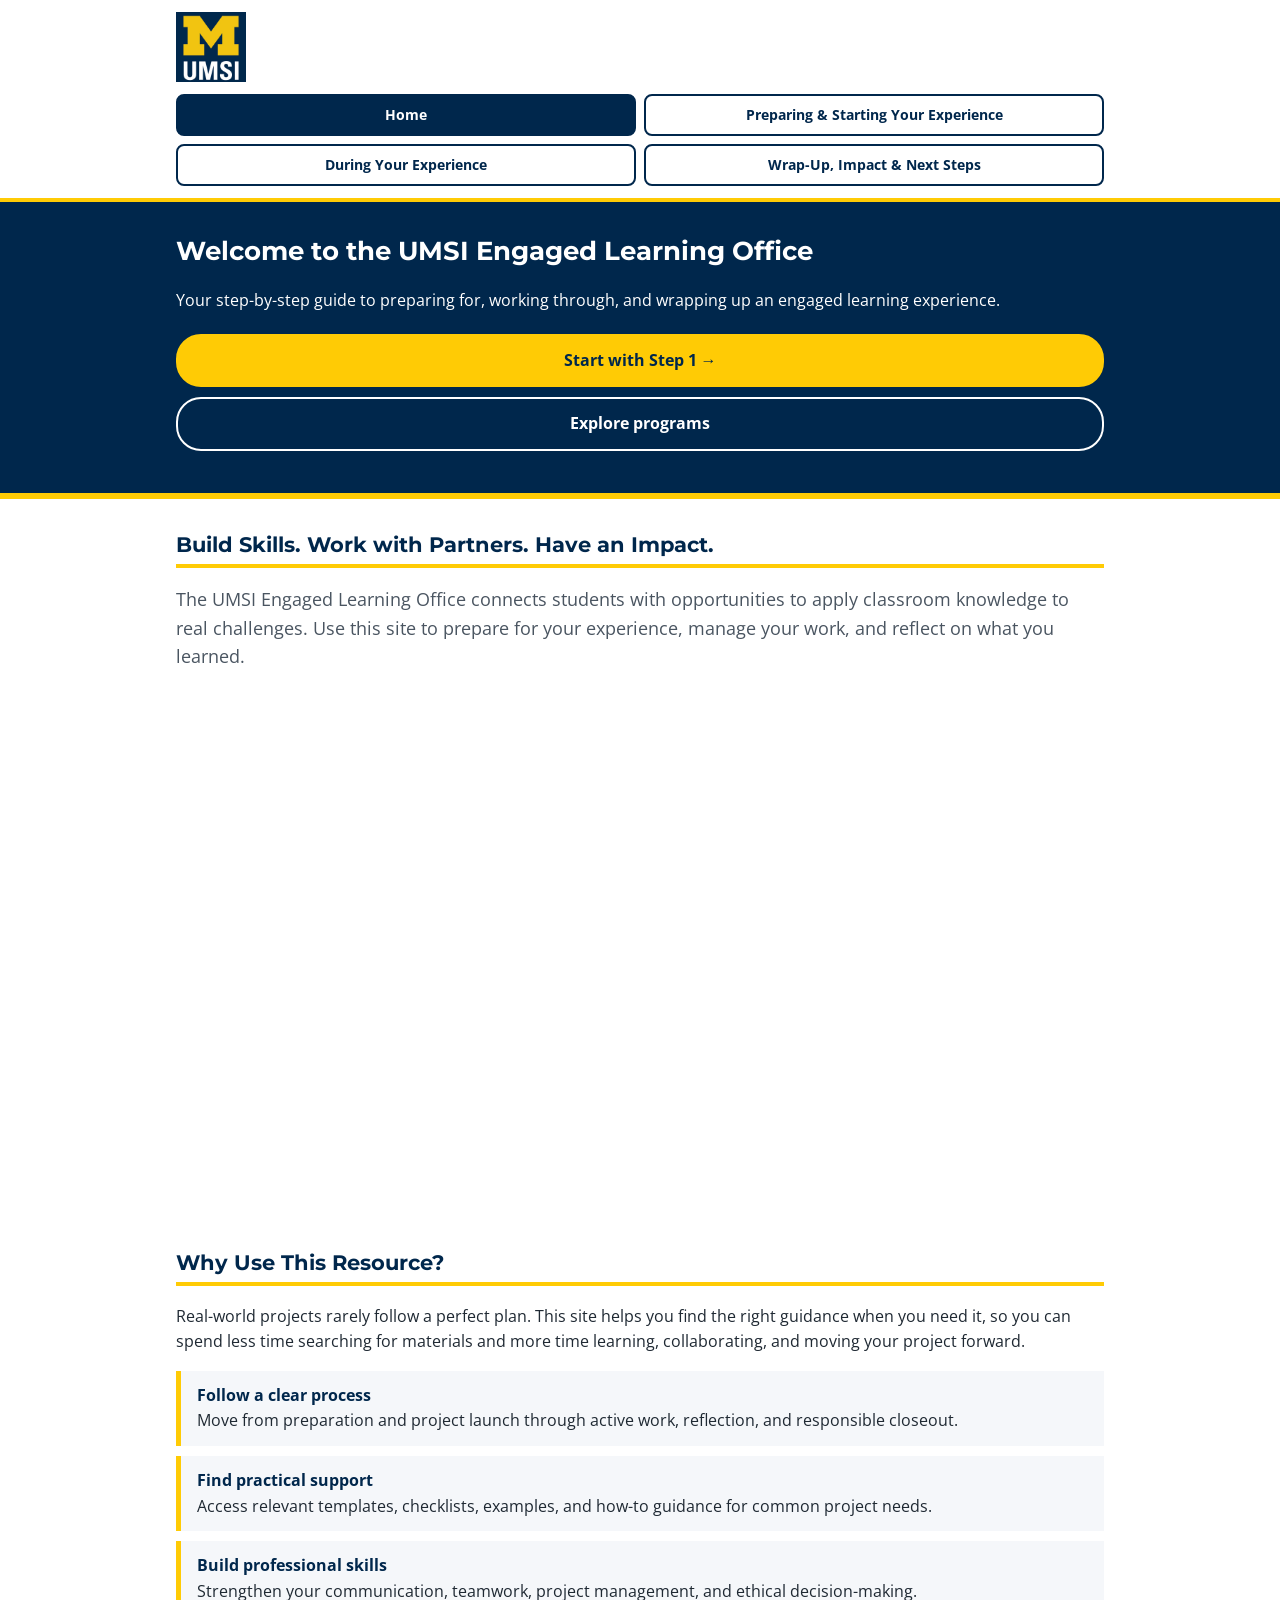
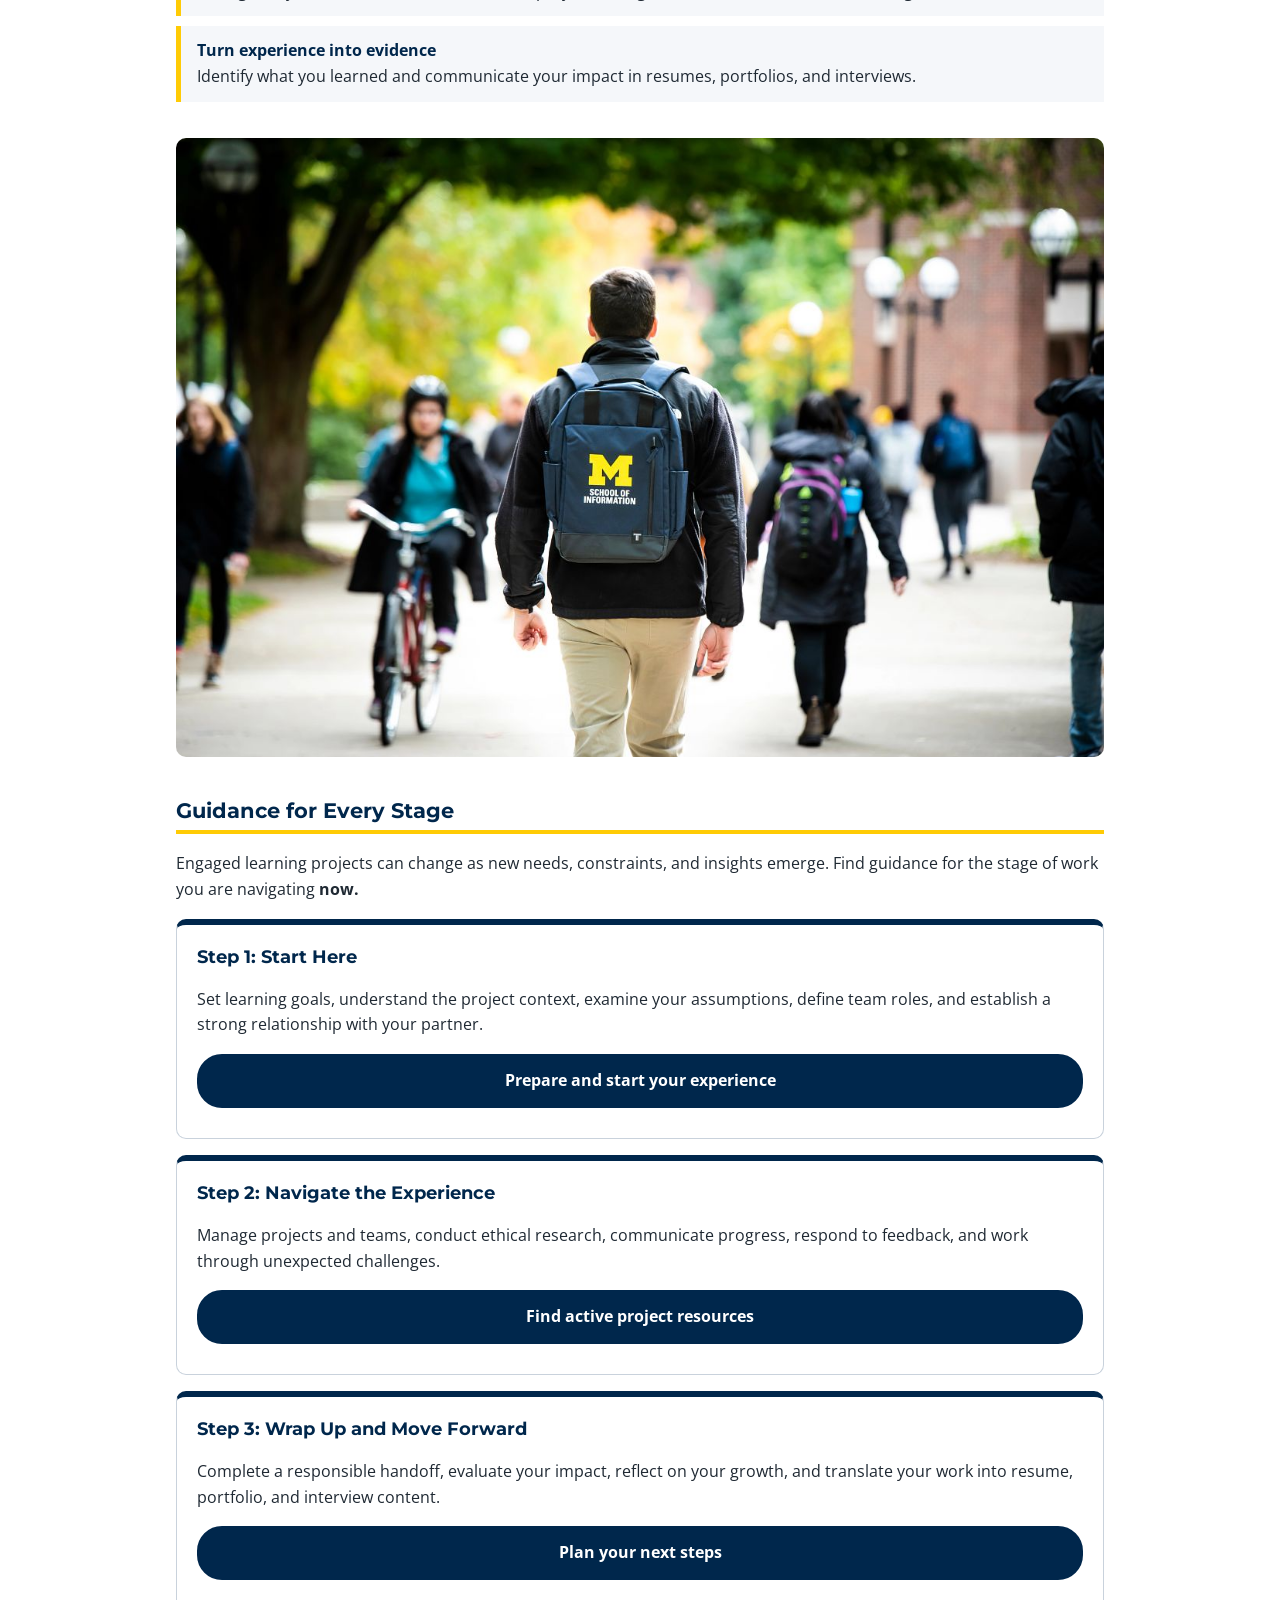
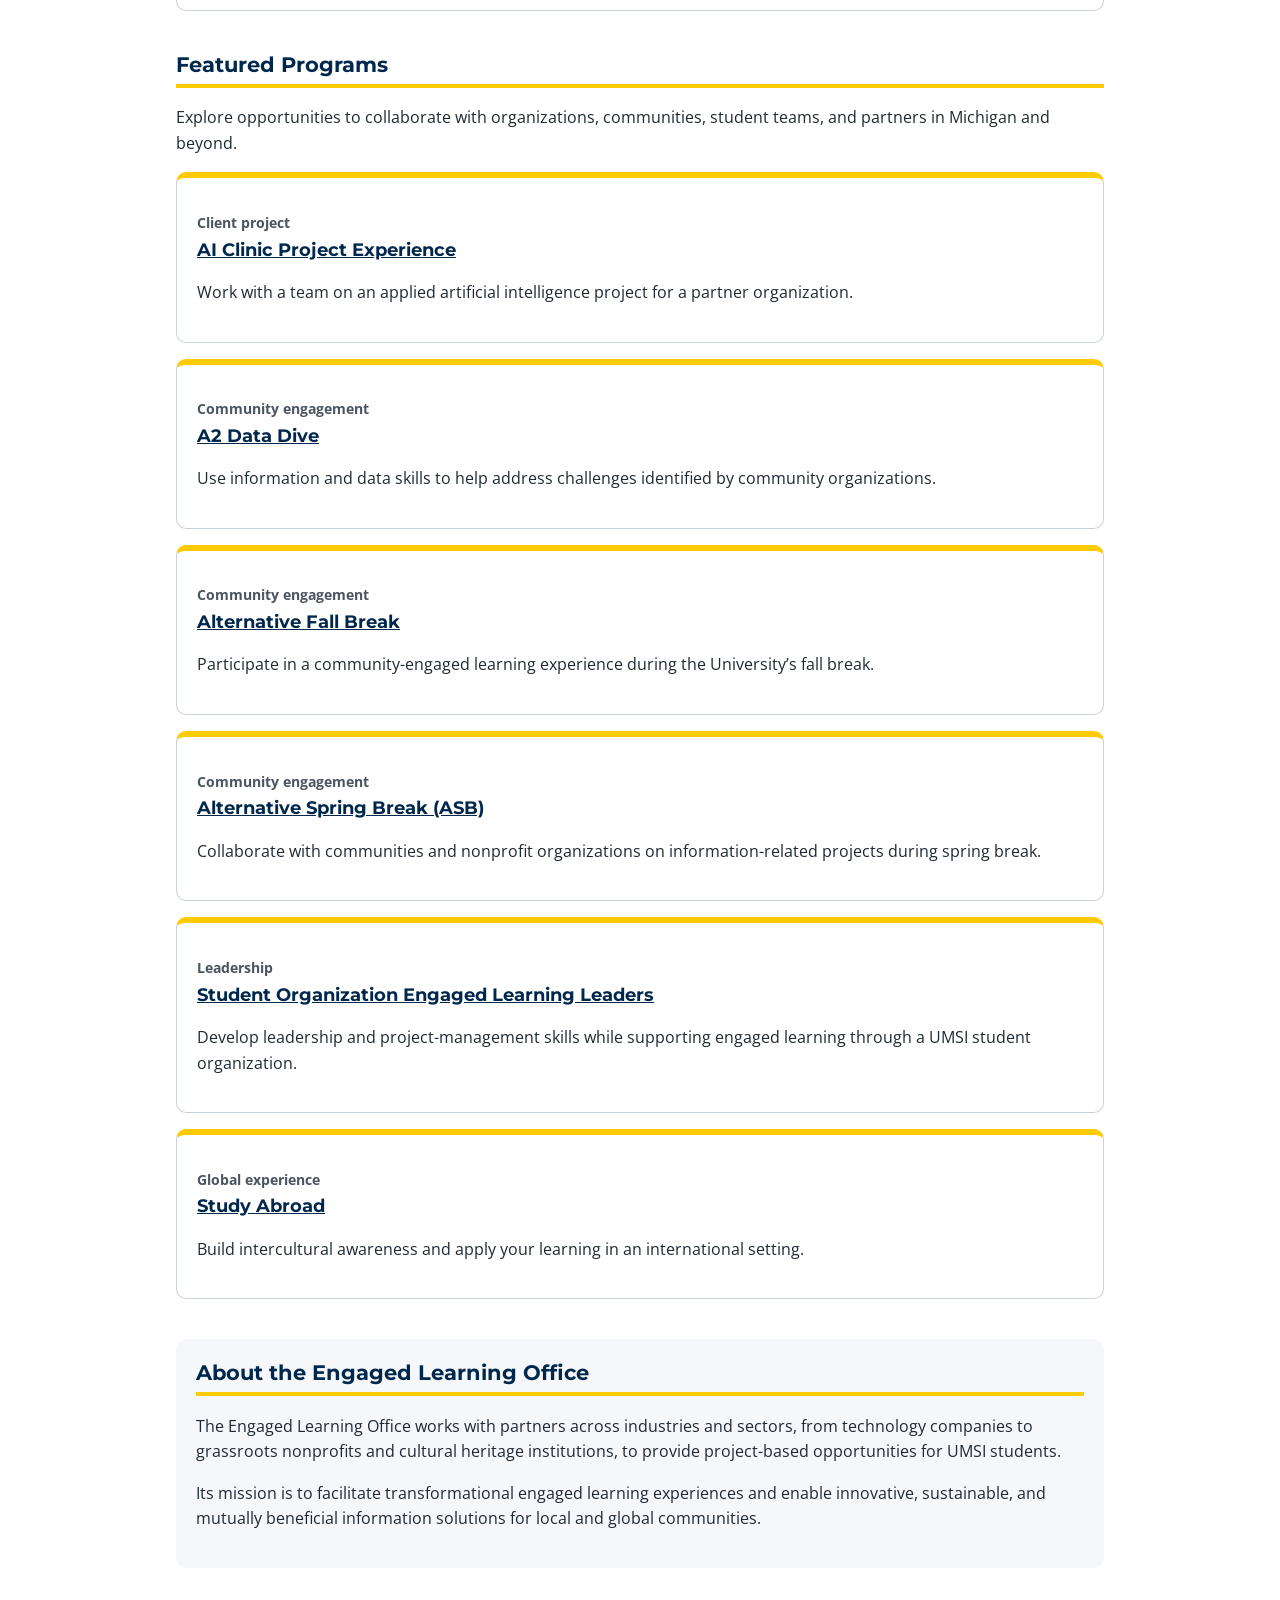
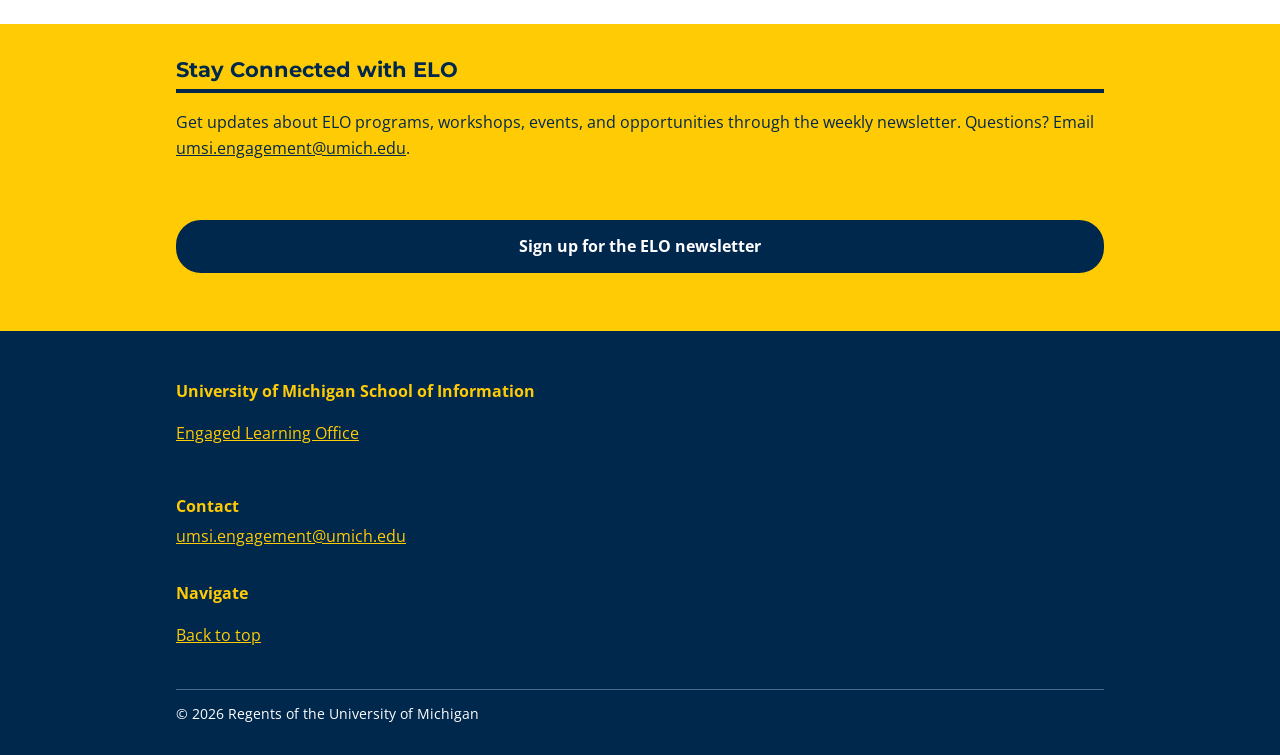
==== commit a0866c7c: "Update Add 404 page and update other HTML files to the newest" ====
--- a/index.html
+++ b/index.html
@@ -68,8 +68,7 @@
             reflect on what you learned.
           </p>
           <iframe
-            width="560"
-            height="315"
+            class="video"
             src="https://www.youtube.com/embed/81ZO9RfIJEQ?si=tBp82YWZMl1u7CVS"
             title="YouTube video player"
             allow="
@@ -338,5 +337,6 @@
         </p>
       </div>
     </footer>
+    <script src="js/footer.js" defer></script>
   </body>
 </html>
